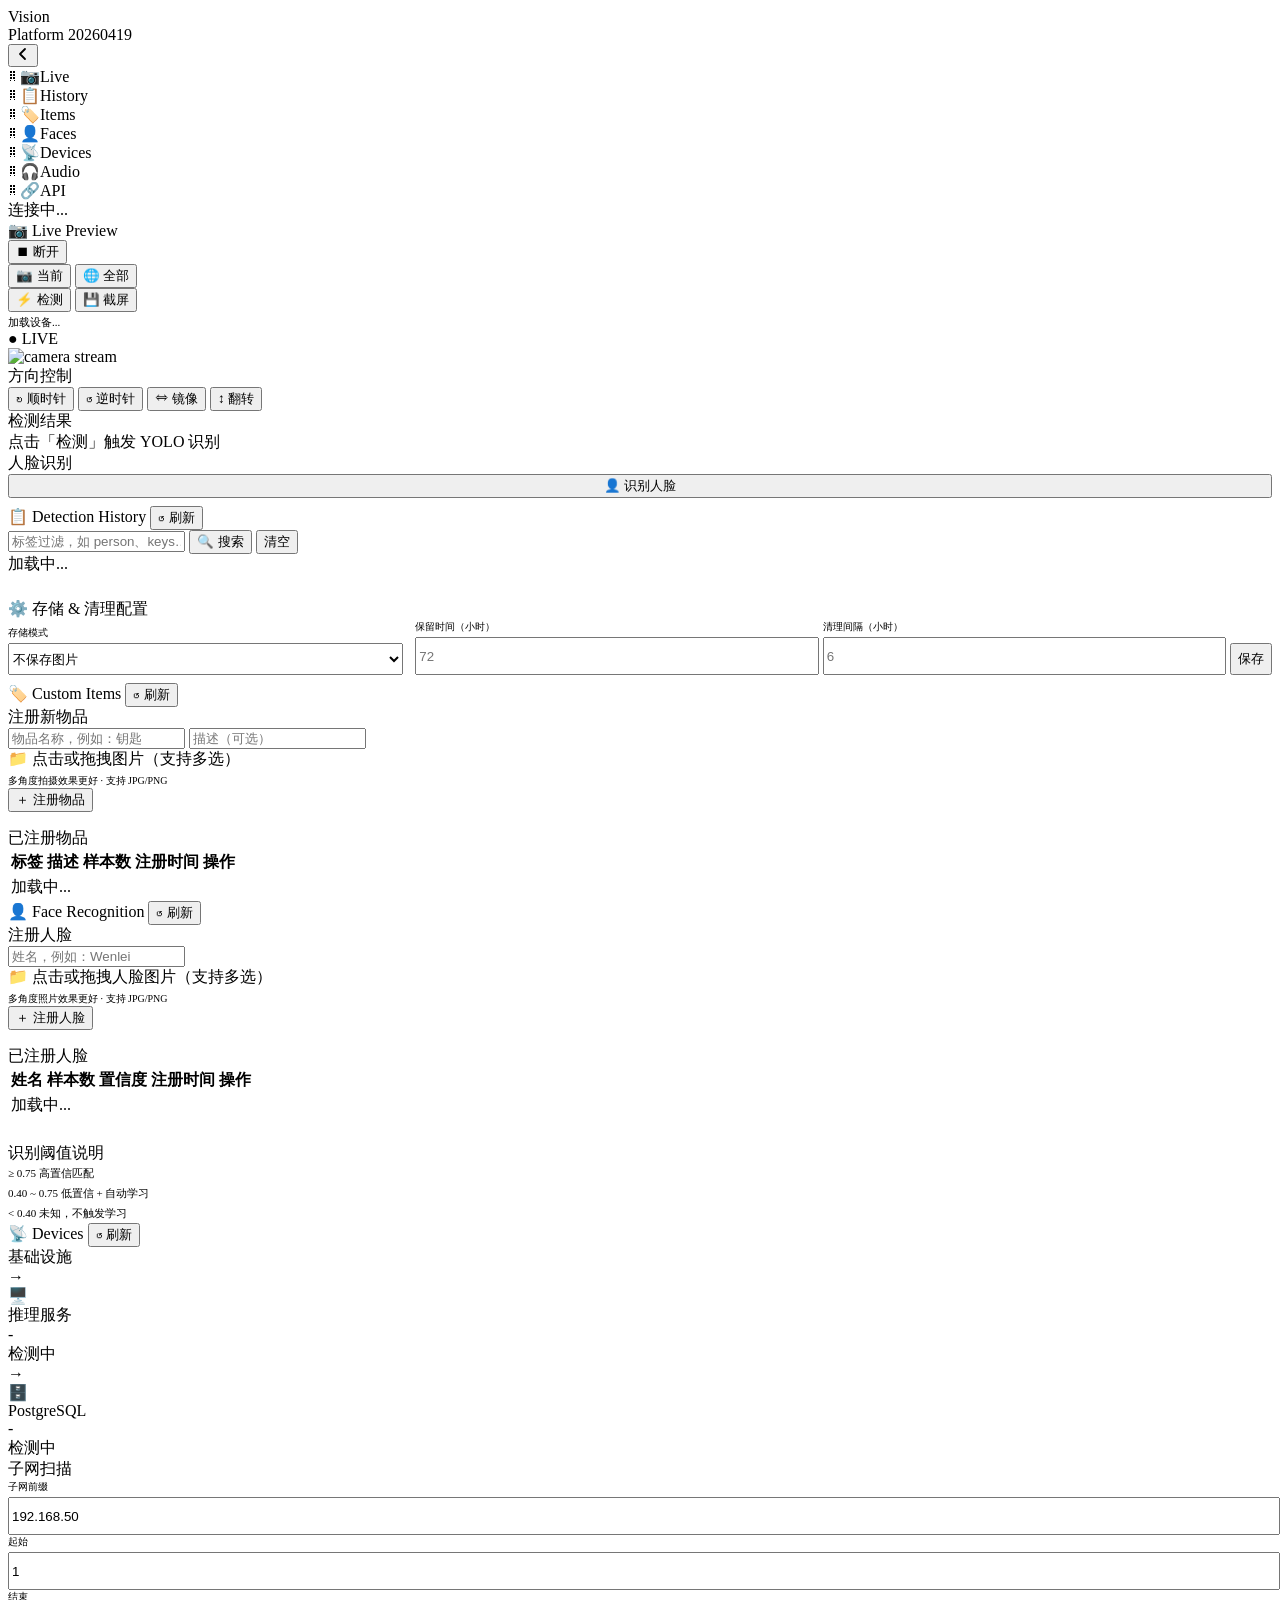
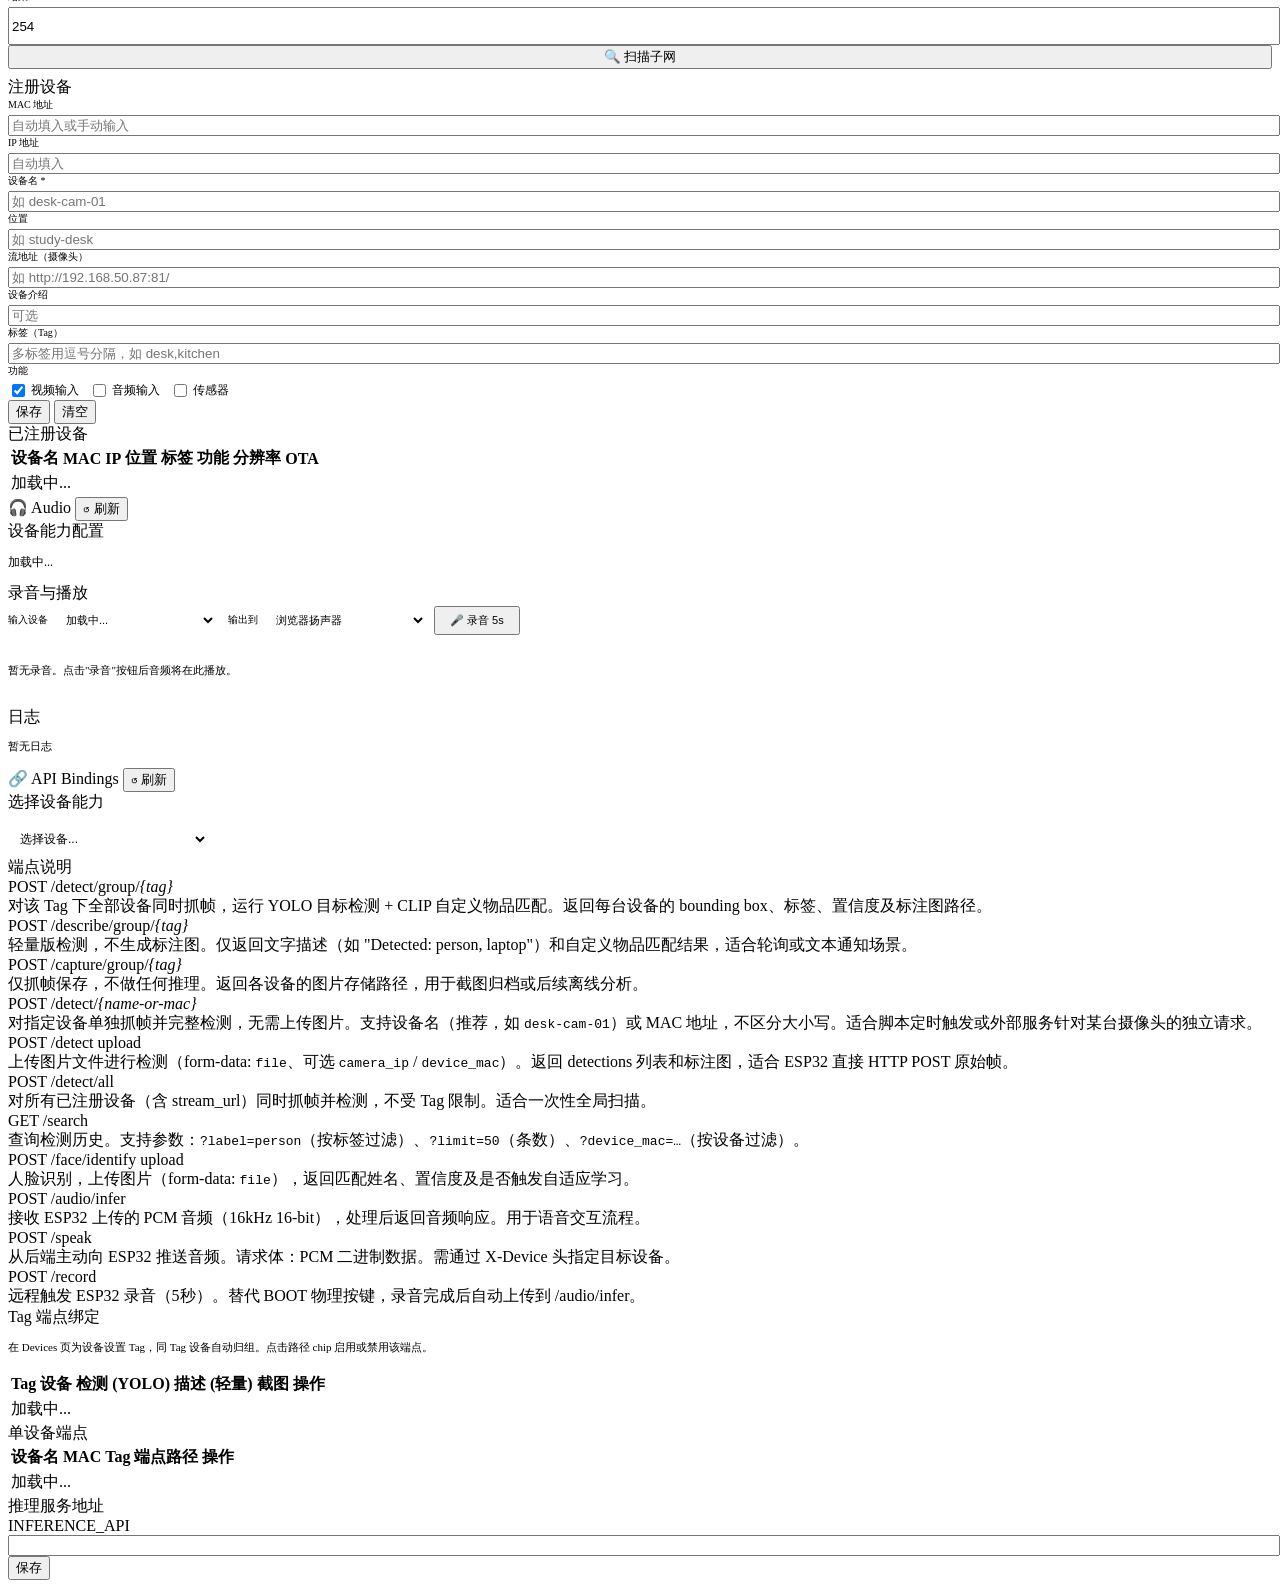
==== vision-inference/UI/index.html @ 61174d06 "feat: Audio page output device selector + compact waveform + fix GPIO 1/2/3 in README" ====
<!DOCTYPE html>
<html lang="zh-CN">
<head>
<meta charset="UTF-8">
<meta name="viewport" content="width=device-width, initial-scale=1.0">
<title>Vision Platform</title>
<link rel="stylesheet" href="/ui/style.css?v=20260419">
</head>
<body>

<!-- ── 侧边栏 ──────────────────────────────────────────────── -->
<nav id="sidebar">
  <div class="nav-header">
    <div class="nav-brand">
      <div class="nav-logo">Vision</div>
      <div class="nav-sub" id="ver-label">Platform 20260419</div>
    </div>
    <button class="nav-toggle" id="nav-toggle" onclick="toggleSidebar()" title="收起侧边栏">
      <svg width="14" height="14" viewBox="0 0 14 14" fill="none">
        <path class="toggle-arrow" d="M9 2L4 7L9 12" stroke="currentColor" stroke-width="1.8" stroke-linecap="round" stroke-linejoin="round"/>
      </svg>
    </button>
  </div>

  <div class="nav-items">
    <div class="nav-item active" data-page="live" draggable="true">
      <span class="nav-drag" title="拖拽排序">⠿</span>
      <span class="nav-icon">📷</span><span class="nav-label">Live</span>
    </div>
    <div class="nav-item" data-page="history" draggable="true">
      <span class="nav-drag" title="拖拽排序">⠿</span>
      <span class="nav-icon">📋</span><span class="nav-label">History</span>
    </div>
    <div class="nav-item" data-page="items" draggable="true">
      <span class="nav-drag" title="拖拽排序">⠿</span>
      <span class="nav-icon">🏷️</span><span class="nav-label">Items</span>
    </div>
    <div class="nav-item" data-page="faces" draggable="true">
      <span class="nav-drag" title="拖拽排序">⠿</span>
      <span class="nav-icon">👤</span><span class="nav-label">Faces</span>
    </div>
    <div class="nav-item" data-page="devices" draggable="true">
      <span class="nav-drag" title="拖拽排序">⠿</span>
      <span class="nav-icon">📡</span><span class="nav-label">Devices</span>
    </div>
    <div class="nav-item" data-page="listen" draggable="true">
      <span class="nav-drag" title="拖拽排序">⠿</span>
      <span class="nav-icon">🎧</span><span class="nav-label">Audio</span>
    </div>
    <div class="nav-item" data-page="api" draggable="true">
      <span class="nav-drag" title="拖拽排序">⠿</span>
      <span class="nav-icon">🔗</span><span class="nav-label">API</span>
    </div>
  </div>

  <div class="nav-footer">
    <span class="status-dot" id="health-dot"></span>
    <span class="nav-label" id="health-label">连接中...</span>
  </div>
</nav>

<!-- ── 主内容 ──────────────────────────────────────────────── -->
<main>

  <!-- ══ LIVE ══════════════════════════════════════════════════ -->
  <div class="page active" id="page-live">
    <div class="page-header">
      <span class="page-title">📷 Live Preview</span>
      <div class="row">
        <button class="btn" id="btn-stream" onclick="toggleStream()">⏹ 断开</button>
        <div class="scope-bar" id="scope-bar">
          <button class="scope-btn active" data-scope="current" onclick="setScopeBtn(this,true)">📷 当前</button>
          <button class="scope-btn" data-scope="all" onclick="setScopeBtn(this,true)">🌐 全部</button>
        </div>
        <button class="btn primary" onclick="triggerScopedDetect()">⚡ 检测</button>
        <button class="btn" onclick="screenshot()">💾 截屏</button>
      </div>
    </div>
    <!-- 摄像头切换条 -->
    <div class="cam-bar" id="cam-bar">
      <span style="color:var(--text3);font-size:11px">加载设备...</span>
    </div>
    <div class="page-body">
      <div class="stream-area" id="stream-area">
        <div class="stream-overlay">
          <span class="live-badge" id="live-dot">● LIVE</span>
        </div>
        <img id="stream-img" alt="camera stream">
        <div class="stream-offline" id="stream-offline" style="display:none">
          <div class="icon">📷</div>
          <span id="stream-offline-msg">已断开</span>
        </div>
      </div>

      <div class="live-panel">
        <!-- 方向控制 -->
        <div class="panel-section">
          <div class="panel-label">方向控制</div>
          <div class="orient-grid">
            <button class="btn orient-btn" onclick="rotateCW()">↻ 顺时针</button>
            <button class="btn orient-btn" onclick="rotateCCW()">↺ 逆时针</button>
            <button class="btn orient-btn" id="btn-mirror" onclick="toggleMirror()">⟺ 镜像</button>
            <button class="btn orient-btn" id="btn-vflip" onclick="toggleVFlip()">↕ 翻转</button>
          </div>
        </div>

        <!-- 检测结果 -->
        <div class="panel-section" style="flex:1">
          <div class="panel-label">检测结果</div>
          <div class="detect-result" id="detect-result">
            <span style="color:var(--text3)">点击「检测」触发 YOLO 识别</span>
          </div>
        </div>

        <!-- 人脸识别 -->
        <div class="panel-section">
          <div class="panel-label">人脸识别</div>
          <button class="btn" style="width:100%" onclick="triggerFaceIdentify()">👤 识别人脸</button>
          <div id="face-result" style="margin-top:8px;font-size:11px;color:var(--text3)"></div>
        </div>
      </div>
    </div>
  </div>

  <!-- ══ HISTORY ════════════════════════════════════════════════ -->
  <div class="page" id="page-history">
    <div class="page-header">
      <span class="page-title">📋 Detection History</span>
      <button class="btn" onclick="loadHistory()">↺ 刷新</button>
    </div>
    <div class="page-body">
      <div class="history-toolbar">
        <input type="text" id="search-label" placeholder="标签过滤，如 person、keys…" style="flex:1" onkeydown="if(event.key==='Enter')searchHistory()">
        <button class="btn primary" onclick="searchHistory()">🔍 搜索</button>
        <button class="btn" onclick="clearSearch()">清空</button>
      </div>
      <div id="history-container">
        <span style="color:var(--text3)">加载中...</span>
      </div>

      <!-- 存储配置 -->
      <div class="card" style="margin-top:1.5rem" id="storage-settings-card">
        <div class="card-title">⚙️ 存储 &amp; 清理配置</div>
        <div style="display:grid;grid-template-columns:1fr 1fr 1fr auto;gap:.75rem;align-items:end">
          <div>
            <div style="font-size:10px;color:var(--text3);margin-bottom:3px">存储模式</div>
            <select id="cfg-storage-mode" style="width:100%;height:32px">
              <option value="none">不保存图片</option>
              <option value="retention">定期清理</option>
              <option value="permanent">永久保留</option>
            </select>
          </div>
          <div>
            <div style="font-size:10px;color:var(--text3);margin-bottom:3px">保留时间（小时）</div>
            <input type="number" id="cfg-retention-hours" min="1" placeholder="72" style="width:100%;height:32px">
          </div>
          <div>
            <div style="font-size:10px;color:var(--text3);margin-bottom:3px">清理间隔（小时）</div>
            <input type="number" id="cfg-interval-hours" min="1" placeholder="6" style="width:100%;height:32px">
          </div>
          <button class="btn primary" onclick="saveRuntimeConfig()" style="height:32px">保存</button>
        </div>
        <div id="cfg-status" style="margin-top:.5rem;font-size:.8rem;color:var(--text3)"></div>
      </div>
    </div>
  </div>

  <!-- ══ ITEMS ══════════════════════════════════════════════════ -->
  <div class="page" id="page-items">
    <div class="page-header">
      <span class="page-title">🏷️ Custom Items</span>
      <button class="btn" onclick="loadItems()">↺ 刷新</button>
    </div>
    <div class="page-body">
      <div class="register-layout">
        <!-- 注册表单 -->
        <div class="card">
          <div class="card-title">注册新物品</div>
          <div class="col" style="gap:10px">
            <input type="text" id="item-label" placeholder="物品名称，例如：钥匙">
            <input type="text" id="item-desc" placeholder="描述（可选）">
            <!-- 多图上传区域 -->
            <div class="upload-zone" id="item-drop-zone"
                 onclick="document.getElementById('item-file').click()"
                 ondragover="event.preventDefault();this.classList.add('dragover')"
                 ondragleave="this.classList.remove('dragover')"
                 ondrop="event.preventDefault();this.classList.remove('dragover');addItemFiles(event.dataTransfer.files)">
              <div>📁 点击或拖拽图片（支持多选）</div>
              <div style="font-size:10px;margin-top:4px;color:var(--text3)">多角度拍摄效果更好 · 支持 JPG/PNG</div>
            </div>
            <input type="file" id="item-file" accept="image/*" multiple style="display:none"
                   onchange="addItemFiles(this.files)">
            <!-- 已选图片预览网格 -->
            <div id="item-preview-grid" style="display:none">
              <div style="font-size:11px;color:var(--text3);margin-bottom:6px">
                已选 <span id="item-file-count">0</span> 张图片
                <span style="margin-left:8px;cursor:pointer;color:var(--red)" onclick="clearItemFiles()">✕ 清空</span>
              </div>
              <div id="item-thumbs" style="display:flex;flex-wrap:wrap;gap:6px"></div>
            </div>
            <!-- 进度条 -->
            <div id="item-progress" style="display:none">
              <div style="font-size:11px;color:var(--text2);margin-bottom:4px">
                注册进度：<span id="item-progress-text">0 / 0</span>
              </div>
              <div style="height:6px;background:var(--bg3);border-radius:3px;overflow:hidden">
                <div id="item-progress-bar" style="height:100%;background:var(--accent);width:0%;transition:width 0.2s"></div>
              </div>
            </div>
            <button class="btn primary" onclick="registerItem()">＋ 注册物品</button>
            <div id="item-result" style="font-size:11px;min-height:16px"></div>
          </div>
        </div>

        <!-- 已注册列表 -->
        <div class="card" style="overflow:auto">
          <div class="card-title">已注册物品 <span id="items-count" style="color:var(--text3)"></span></div>
          <table class="list-table" id="items-table">
            <thead><tr>
              <th>标签</th><th>描述</th><th>样本数</th><th>注册时间</th><th>操作</th>
            </tr></thead>
            <tbody id="items-tbody">
              <tr><td colspan="5" style="color:var(--text3)">加载中...</td></tr>
            </tbody>
          </table>
        </div>
      </div>
    </div>
  </div>

  <!-- ══ FACES ══════════════════════════════════════════════════ -->
  <div class="page" id="page-faces">
    <div class="page-header">
      <span class="page-title">👤 Face Recognition</span>
      <button class="btn" onclick="loadFaces()">↺ 刷新</button>
    </div>
    <div class="page-body">
      <div class="register-layout">
        <!-- 注册表单 -->
        <div class="card">
          <div class="card-title">注册人脸</div>
          <div class="col" style="gap:10px">
            <input type="text" id="face-name" placeholder="姓名，例如：Wenlei">
            <!-- 多图上传区域 -->
            <div class="upload-zone" id="face-drop-zone"
                 onclick="document.getElementById('face-file').click()"
                 ondragover="event.preventDefault();this.classList.add('dragover')"
                 ondragleave="this.classList.remove('dragover')"
                 ondrop="event.preventDefault();this.classList.remove('dragover');addFaceFiles(event.dataTransfer.files)">
              <div>📁 点击或拖拽人脸图片（支持多选）</div>
              <div style="font-size:10px;margin-top:4px;color:var(--text3)">多角度照片效果更好 · 支持 JPG/PNG</div>
            </div>
            <input type="file" id="face-file" accept="image/*" multiple style="display:none"
                   onchange="addFaceFiles(this.files)">
            <!-- 已选图片预览网格 -->
            <div id="face-preview-grid" style="display:none">
              <div style="font-size:11px;color:var(--text3);margin-bottom:6px">
                已选 <span id="face-file-count">0</span> 张图片
                <span style="margin-left:8px;cursor:pointer;color:var(--red)" onclick="clearFaceFiles()">✕ 清空</span>
              </div>
              <div id="face-thumbs" style="display:flex;flex-wrap:wrap;gap:6px"></div>
            </div>
            <!-- 进度条 -->
            <div id="face-progress" style="display:none">
              <div style="font-size:11px;color:var(--text2);margin-bottom:4px">
                注册进度：<span id="face-progress-text">0 / 0</span>
              </div>
              <div style="height:6px;background:var(--bg3);border-radius:3px;overflow:hidden">
                <div id="face-progress-bar" style="height:100%;background:var(--accent);width:0%;transition:width 0.2s"></div>
              </div>
            </div>
            <button class="btn primary" onclick="registerFace()">＋ 注册人脸</button>
            <div id="face-register-result" style="font-size:11px;min-height:16px"></div>
          </div>
        </div>

        <!-- 已注册列表 -->
        <div class="card" style="overflow:auto">
          <div class="card-title">
            已注册人脸 <span id="faces-count" style="color:var(--text3)"></span>
          </div>
          <table class="list-table">
            <thead><tr>
              <th>姓名</th><th>样本数</th><th>置信度</th><th>注册时间</th><th>操作</th>
            </tr></thead>
            <tbody id="faces-tbody">
              <tr><td colspan="5" style="color:var(--text3)">加载中...</td></tr>
            </tbody>
          </table>
          <div style="margin-top:12px;padding-top:12px;border-top:1px solid var(--border)">
            <div class="card-title">识别阈值说明</div>
            <div style="font-size:11px;color:var(--text3);line-height:1.8">
              <span style="color:var(--green)">≥ 0.75</span> 高置信匹配<br>
              <span style="color:var(--amber)">0.40 ~ 0.75</span> 低置信 + 自动学习<br>
              <span style="color:var(--red)">< 0.40</span> 未知，不触发学习
            </div>
          </div>
        </div>
      </div>
    </div>
  </div>

  <!-- ══ DEVICES ════════════════════════════════════════════════ -->
  <div class="page" id="page-devices">
    <div class="page-header">
      <span class="page-title">📡 Devices</span>
      <button class="btn" onclick="initDevices()">↺ 刷新</button>
    </div>
    <div class="page-body">

      <!-- 基础设施拓扑 -->
      <div class="card">
        <div class="card-title">基础设施</div>
        <div class="infra-topo">
          <!-- 动态摄像头节点 -->
          <div id="infra-cams" style="display:contents"></div>
          <div class="infra-arrow" id="infra-arrow-to-furnace">→</div>
          <div class="infra-node" id="infra-furnace">
            <div class="infra-icon">🖥️</div>
            <div class="infra-name">推理服务</div>
            <div class="infra-meta" id="infra-furnace-ip">-</div>
            <span class="badge amber" id="infra-furnace-status">检测中</span>
          </div>
          <div class="infra-arrow">→</div>
          <div class="infra-node" id="infra-db">
            <div class="infra-icon">🗄️</div>
            <div class="infra-name">PostgreSQL</div>
            <div class="infra-meta" id="infra-db-ip">-</div>
            <span class="badge amber" id="infra-db-status">检测中</span>
          </div>
        </div>
      </div>

      <!-- 子网扫描 + 注册表单 并排 -->
      <div class="register-layout">

        <!-- 子网扫描 -->
        <div class="card">
          <div class="card-title">子网扫描</div>
          <div class="col" style="gap:8px;margin-bottom:8px">
            <div>
              <div style="font-size:10px;color:var(--text3);margin-bottom:3px">子网前缀</div>
              <input type="text" id="subnet-prefix" value="192.168.50" style="width:100%;height:32px">
            </div>
            <div class="row" style="gap:8px">
              <div style="flex:1">
                <div style="font-size:10px;color:var(--text3);margin-bottom:3px">起始</div>
                <input type="number" id="subnet-start" value="1" min="1" max="254" style="width:100%;height:32px">
              </div>
              <div style="flex:1">
                <div style="font-size:10px;color:var(--text3);margin-bottom:3px">结束</div>
                <input type="number" id="subnet-end" value="254" min="1" max="254" style="width:100%;height:32px">
              </div>
            </div>
            <button class="btn primary" id="subnet-scan-btn" onclick="scanSubnet()" style="width:100%">🔍 扫描子网</button>
          </div>
          <div id="subnet-scan-status" style="font-size:11px;color:var(--text3);margin-bottom:6px"></div>
          <div id="subnet-scan-results"></div>
        </div>

        <!-- 注册/编辑表单 -->
        <div class="card">
          <div class="card-title" id="dev-form-title">注册设备</div>
          <div id="scan-result" style="display:none"></div>

          <div class="col" style="gap:10px">
            <div>
              <div style="font-size:10px;color:var(--text3);margin-bottom:3px">MAC 地址</div>
              <input type="text" id="dev-mac" placeholder="自动填入或手动输入" style="width:100%">
            </div>
            <div>
              <div style="font-size:10px;color:var(--text3);margin-bottom:3px">IP 地址</div>
              <input type="text" id="dev-ip" placeholder="自动填入" style="width:100%" oninput="autoFillStreamUrl(this.value)">
            </div>
            <div>
              <div style="font-size:10px;color:var(--text3);margin-bottom:3px">设备名 *</div>
              <input type="text" id="dev-name" placeholder="如 desk-cam-01" style="width:100%">
            </div>
            <div>
              <div style="font-size:10px;color:var(--text3);margin-bottom:3px">位置</div>
              <input type="text" id="dev-loc" placeholder="如 study-desk" style="width:100%">
            </div>
            <div>
              <div style="font-size:10px;color:var(--text3);margin-bottom:3px">流地址（摄像头）</div>
              <input type="text" id="dev-url" placeholder="如 http://192.168.50.87:81/" style="width:100%">
            </div>
            <div>
              <div style="font-size:10px;color:var(--text3);margin-bottom:3px">设备介绍</div>
              <input type="text" id="dev-desc" placeholder="可选" style="width:100%">
            </div>
            <div>
              <div style="font-size:10px;color:var(--text3);margin-bottom:3px">标签（Tag）</div>
              <input type="text" id="dev-tag" placeholder="多标签用逗号分隔，如 desk,kitchen" style="width:100%">
            </div>
            <div>
              <div style="font-size:10px;color:var(--text3);margin-bottom:3px">功能</div>
              <div style="display:flex;gap:10px;flex-wrap:wrap;font-size:12px" id="dev-capability-group">
                <label style="display:flex;align-items:center;gap:3px;cursor:pointer">
                  <input type="checkbox" name="dev-capability" value="video_in" checked> 视频输入
                </label>
                <label style="display:flex;align-items:center;gap:3px;cursor:pointer">
                  <input type="checkbox" name="dev-capability" value="audio_in"> 音频输入
                </label>
                <label style="display:flex;align-items:center;gap:3px;cursor:pointer">
                  <input type="checkbox" name="dev-capability" value="sensor"> 传感器
                </label>
              </div>
            </div>
            <div class="row" style="gap:8px">
              <button class="btn primary" onclick="registerDevice()">保存</button>
              <button class="btn" onclick="clearDevForm()" style="color:var(--text3)">清空</button>
              <button class="btn" id="dev-delete-btn" onclick="deleteCurrentDevice()" style="display:none;color:var(--red);border-color:var(--red)">删除</button>
            </div>
            <div id="dev-register-result" style="font-size:11px;color:var(--text3)"></div>

            <!-- 摄像头实时控制（仅编辑已注册设备时显示） -->
            <div id="dev-cam-ctrl" style="display:none;border-top:1px solid var(--border);padding-top:12px;margin-top:4px">
              <div style="font-size:10px;color:var(--text3);margin-bottom:8px;font-weight:700;letter-spacing:0.05em">摄像头实时控制</div>
              <div style="display:flex;gap:8px;align-items:center;flex-wrap:wrap">
                <div style="flex:1;min-width:120px">
                  <div style="font-size:10px;color:var(--text3);margin-bottom:3px">分辨率</div>
                  <select id="dev-framesize" style="width:100%;height:32px;padding:0 8px;border-radius:6px;border:1px solid var(--border);background:var(--bg3);color:var(--text);font-size:12px">
                    <option value="QQVGA">QQVGA 160×120</option>
                    <option value="QVGA">QVGA 320×240</option>
                    <option value="VGA" selected>VGA 640×480</option>
                    <option value="SVGA">SVGA 800×600</option>
                    <option value="XGA">XGA 1024×768</option>
                    <option value="HD">HD 1280×720</option>
                    <option value="SXGA">SXGA 1280×960</option>
                    <option value="UXGA">UXGA 1600×1200</option>
                  </select>
                </div>
                <button class="btn" onclick="applyCamConfig()" style="height:32px;align-self:flex-end">下发</button>
                <button class="btn" onclick="fetchCamStatus()" style="height:32px;align-self:flex-end;color:var(--text3)">刷新状态</button>
              </div>
              <div id="dev-cam-status" style="font-size:11px;color:var(--text3);margin-top:6px"></div>

            </div>
          </div>
        </div>

      </div>

      <!-- 已注册设备列表（全宽） -->
      <div class="card" style="overflow:auto">
        <div class="card-title">已注册设备 <span id="devices-count" style="color:var(--text3)"></span></div>
        <table class="list-table" id="devices-table">
          <thead><tr>
            <th>设备名</th><th>MAC</th><th>IP</th><th>位置</th><th>标签</th><th>功能</th><th>分辨率</th><th>OTA</th>
          </tr></thead>
          <tbody id="devices-tbody">
            <tr><td colspan="6" style="color:var(--text3)">加载中...</td></tr>
          </tbody>
        </table>
        <!-- hidden file input for OTA, reused for all devices -->
        <input type="file" id="ota-file-input" accept=".bin" style="display:none" onchange="handleOtaFile(event)">
      </div>

    </div>
  </div>

  <!-- ══ Audio ══════════════════════════════════════════════ -->
  <div class="page" id="page-listen">
    <div class="page-header">
      <span class="page-title">🎧 Audio</span>
      <button class="btn" onclick="loadListenDevices()">↺ 刷新</button>
    </div>
    <div class="page-body">
      <!-- 设备能力配置 -->
      <div class="card">
        <div class="card-title">设备能力配置</div>
        <div id="audio-device-list" style="margin-top:8px">
          <p style="color:var(--text3);font-size:12px">加载中...</p>
        </div>
      </div>

      <!-- 录音回放 -->
      <div class="card" style="margin-top:12px">
        <div class="card-title">录音与播放</div>
        <div style="display:flex;gap:8px;align-items:center;flex-wrap:wrap;margin-bottom:10px">
          <div style="font-size:10px;color:var(--text3)">输入设备</div>
          <select id="listen-device" style="width:160px;height:32px;padding:0 6px;border-radius:6px;border:1px solid var(--border);background:var(--bg3);color:var(--text);font-size:11px">
            <option value="">加载中...</option>
          </select>
          <div style="font-size:10px;color:var(--text3);margin-left:4px">输出到</div>
          <select id="output-device" style="width:160px;height:32px;padding:0 6px;border-radius:6px;border:1px solid var(--border);background:var(--bg3);color:var(--text);font-size:11px">
            <option value="browser">浏览器扬声器</option>
            <option value="esp32">ESP32 扬声器</option>
          </select>
          <button class="btn" onclick="startListen()" id="btn-record" style="padding:5px 14px;font-size:11px">🎤 录音 5s</button>
          <span id="listen-status" style="font-size:11px;color:var(--text3)"></span>
        </div>
        <!-- 波形可视化 -->
        <div id="waveform-container" style="background:var(--bg3);border-radius:8px;padding:8px;margin-bottom:10px;display:none">
          <div style="display:flex;justify-content:space-between;align-items:center;margin-bottom:4px">
            <span style="font-size:10px;color:var(--text3)">📊 实时波形</span>
            <span id="waveform-level" style="font-size:10px;color:var(--text3)">音量: ---</span>
          </div>
          <canvas id="waveform-canvas" width="500" height="40" style="width:100%;height:40px;border-radius:4px;background:var(--bg2)"></canvas>
          <div id="waveform-info" style="font-size:9px;color:var(--text3);margin-top:3px;text-align:center">等待录音...</div>
        </div>
        <div id="listen-player" style="padding:6px 0">
          <p style="color:var(--text3);font-size:11px">暂无录音。点击"录音"按钮后音频将在此播放。</p>
        </div>
      </div>

      <!-- 音频日志 -->
      <div class="card" style="margin-top:12px">
        <div class="card-title">日志</div>
        <div id="listen-log" style="max-height:200px;overflow-y:auto;font-family:monospace;font-size:11px;color:var(--text2);line-height:1.6">
          <p style="color:var(--text3)">暂无日志</p>
        </div>
      </div>
    </div>
  </div>

  <!-- ══ API ═══════════════════════════════════════════════════ -->
  <div class="page" id="page-api">
    <div class="page-header">
      <span class="page-title">🔗 API Bindings</span>
      <button class="btn" onclick="initApiPage()">↺ 刷新</button>
    </div>
    <div class="page-body">
      <!-- 设备能力筛选 -->
      <div class="card">
        <div class="card-title">选择设备能力</div>
        <div style="display:flex;gap:8px;align-items:center;flex-wrap:wrap;margin-top:8px">
          <select id="api-device-select" style="width:200px;height:36px;padding:0 8px;border-radius:6px;border:1px solid var(--border);background:var(--bg3);color:var(--text);font-size:12px" onchange="onApiDeviceChange()">
            <option value="">选择设备...</option>
          </select>
          <span id="api-cap-display" style="font-size:12px;color:var(--text3)"></span>
        </div>
      </div>

      <!-- API 文档 -->
      <div class="card">
        <div class="card-title">端点说明</div>
        <div class="api-doc-grid" id="api-docs-grid">

          <div class="api-doc-row" data-cap="video_in">
            <div class="api-doc-sig">
              <span class="api-method post">POST</span>
              <span class="api-path">/detect/group/<em>{tag}</em></span>
            </div>
            <div class="api-doc-desc">对该 Tag 下全部设备同时抓帧，运行 YOLO 目标检测 + CLIP 自定义物品匹配。返回每台设备的 bounding box、标签、置信度及标注图路径。</div>
          </div>

          <div class="api-doc-row" data-cap="video_in">
            <div class="api-doc-sig">
              <span class="api-method post">POST</span>
              <span class="api-path">/describe/group/<em>{tag}</em></span>
            </div>
            <div class="api-doc-desc">轻量版检测，不生成标注图。仅返回文字描述（如 "Detected: person, laptop"）和自定义物品匹配结果，适合轮询或文本通知场景。</div>
          </div>

          <div class="api-doc-row" data-cap="video_in">
            <div class="api-doc-sig">
              <span class="api-method post">POST</span>
              <span class="api-path">/capture/group/<em>{tag}</em></span>
            </div>
            <div class="api-doc-desc">仅抓帧保存，不做任何推理。返回各设备的图片存储路径，用于截图归档或后续离线分析。</div>
          </div>

          <div class="api-doc-row" data-cap="video_in">
            <div class="api-doc-sig">
              <span class="api-method post">POST</span>
              <span class="api-path">/detect/<em>{name-or-mac}</em></span>
            </div>
            <div class="api-doc-desc">对指定设备单独抓帧并完整检测，无需上传图片。支持设备名（推荐，如 <code>desk-cam-01</code>）或 MAC 地址，不区分大小写。适合脚本定时触发或外部服务针对某台摄像头的独立请求。</div>
          </div>

          <div class="api-doc-row" data-cap="video_in">
            <div class="api-doc-sig">
              <span class="api-method post">POST</span>
              <span class="api-path">/detect</span>
              <span class="api-badge">upload</span>
            </div>
            <div class="api-doc-desc">上传图片文件进行检测（form-data: <code>file</code>、可选 <code>camera_ip</code> / <code>device_mac</code>）。返回 detections 列表和标注图，适合 ESP32 直接 HTTP POST 原始帧。</div>
          </div>

          <div class="api-doc-row" data-cap="video_in">
            <div class="api-doc-sig">
              <span class="api-method post">POST</span>
              <span class="api-path">/detect/all</span>
            </div>
            <div class="api-doc-desc">对所有已注册设备（含 stream_url）同时抓帧并检测，不受 Tag 限制。适合一次性全局扫描。</div>
          </div>

          <div class="api-doc-row" data-cap="video_in">
            <div class="api-doc-sig">
              <span class="api-method get">GET</span>
              <span class="api-path">/search</span>
            </div>
            <div class="api-doc-desc">查询检测历史。支持参数：<code>?label=person</code>（按标签过滤）、<code>?limit=50</code>（条数）、<code>?device_mac=…</code>（按设备过滤）。</div>
          </div>

          <div class="api-doc-row" data-cap="video_in">
            <div class="api-doc-sig">
              <span class="api-method post">POST</span>
              <span class="api-path">/face/identify</span>
              <span class="api-badge">upload</span>
            </div>
            <div class="api-doc-desc">人脸识别，上传图片（form-data: <code>file</code>），返回匹配姓名、置信度及是否触发自适应学习。</div>
          </div>

          <div class="api-doc-row" data-cap="audio_out">
            <div class="api-doc-sig">
              <span class="api-method post">POST</span>
              <span class="api-path">/audio/infer</span>
            </div>
            <div class="api-doc-desc">接收 ESP32 上传的 PCM 音频（16kHz 16-bit），处理后返回音频响应。用于语音交互流程。</div>
          </div>

          <div class="api-doc-row" data-cap="audio_out">
            <div class="api-doc-sig">
              <span class="api-method post">POST</span>
              <span class="api-path">/speak</span>
            </div>
            <div class="api-doc-desc">从后端主动向 ESP32 推送音频。请求体：PCM 二进制数据。需通过 X-Device 头指定目标设备。</div>
          </div>

          <div class="api-doc-row" data-cap="audio_in audio_out">
            <div class="api-doc-sig">
              <span class="api-method post">POST</span>
              <span class="api-path">/record</span>
            </div>
            <div class="api-doc-desc">远程触发 ESP32 录音（5秒）。替代 BOOT 物理按键，录音完成后自动上传到 /audio/infer。</div>
          </div>

        </div>
      </div>

      <!-- Tag 绑定 -->
      <div class="card">
        <div class="card-title">
          Tag 端点绑定
          <span id="api-tags-count" style="font-size:11px;font-weight:400;color:var(--text3)"></span>
        </div>
        <p style="font-size:11px;color:var(--text3);margin-bottom:14px;line-height:1.6">
          在 Devices 页为设备设置 Tag，同 Tag 设备自动归组。点击路径 chip 启用或禁用该端点。
        </p>
        <table class="list-table" id="api-tags-table">
          <thead><tr>
            <th>Tag</th>
            <th>设备</th>
            <th>检测 (YOLO)</th>
            <th>描述 (轻量)</th>
            <th>截图</th>
            <th>操作</th>
          </tr></thead>
          <tbody id="api-tags-tbody">
            <tr><td colspan="6" style="color:var(--text3)">加载中...</td></tr>
          </tbody>
        </table>
      </div>

      <!-- 单设备端点 -->
      <div class="card">
        <div class="card-title">单设备端点</div>
        <table class="list-table" id="api-devices-table">
          <thead><tr>
            <th>设备名</th><th>MAC</th><th>Tag</th><th>端点路径</th><th>操作</th>
          </tr></thead>
          <tbody id="api-devices-tbody">
            <tr><td colspan="5" style="color:var(--text3)">加载中...</td></tr>
          </tbody>
        </table>
      </div>

      <!-- API 地址配置 -->
      <div class="card">
        <div class="card-title">推理服务地址</div>
        <div class="config-row">
          <span class="config-key">INFERENCE_API</span>
          <div class="config-val">
            <input type="text" id="cfg-api" style="width:100%">
          </div>
          <button class="btn primary" onclick="saveApiConfig()">保存</button>
        </div>
      </div>

    </div>
  </div>

</main>

<div id="toast"></div>

<script src="/ui/app.js?v=20260501"></script>
</body>
</html>
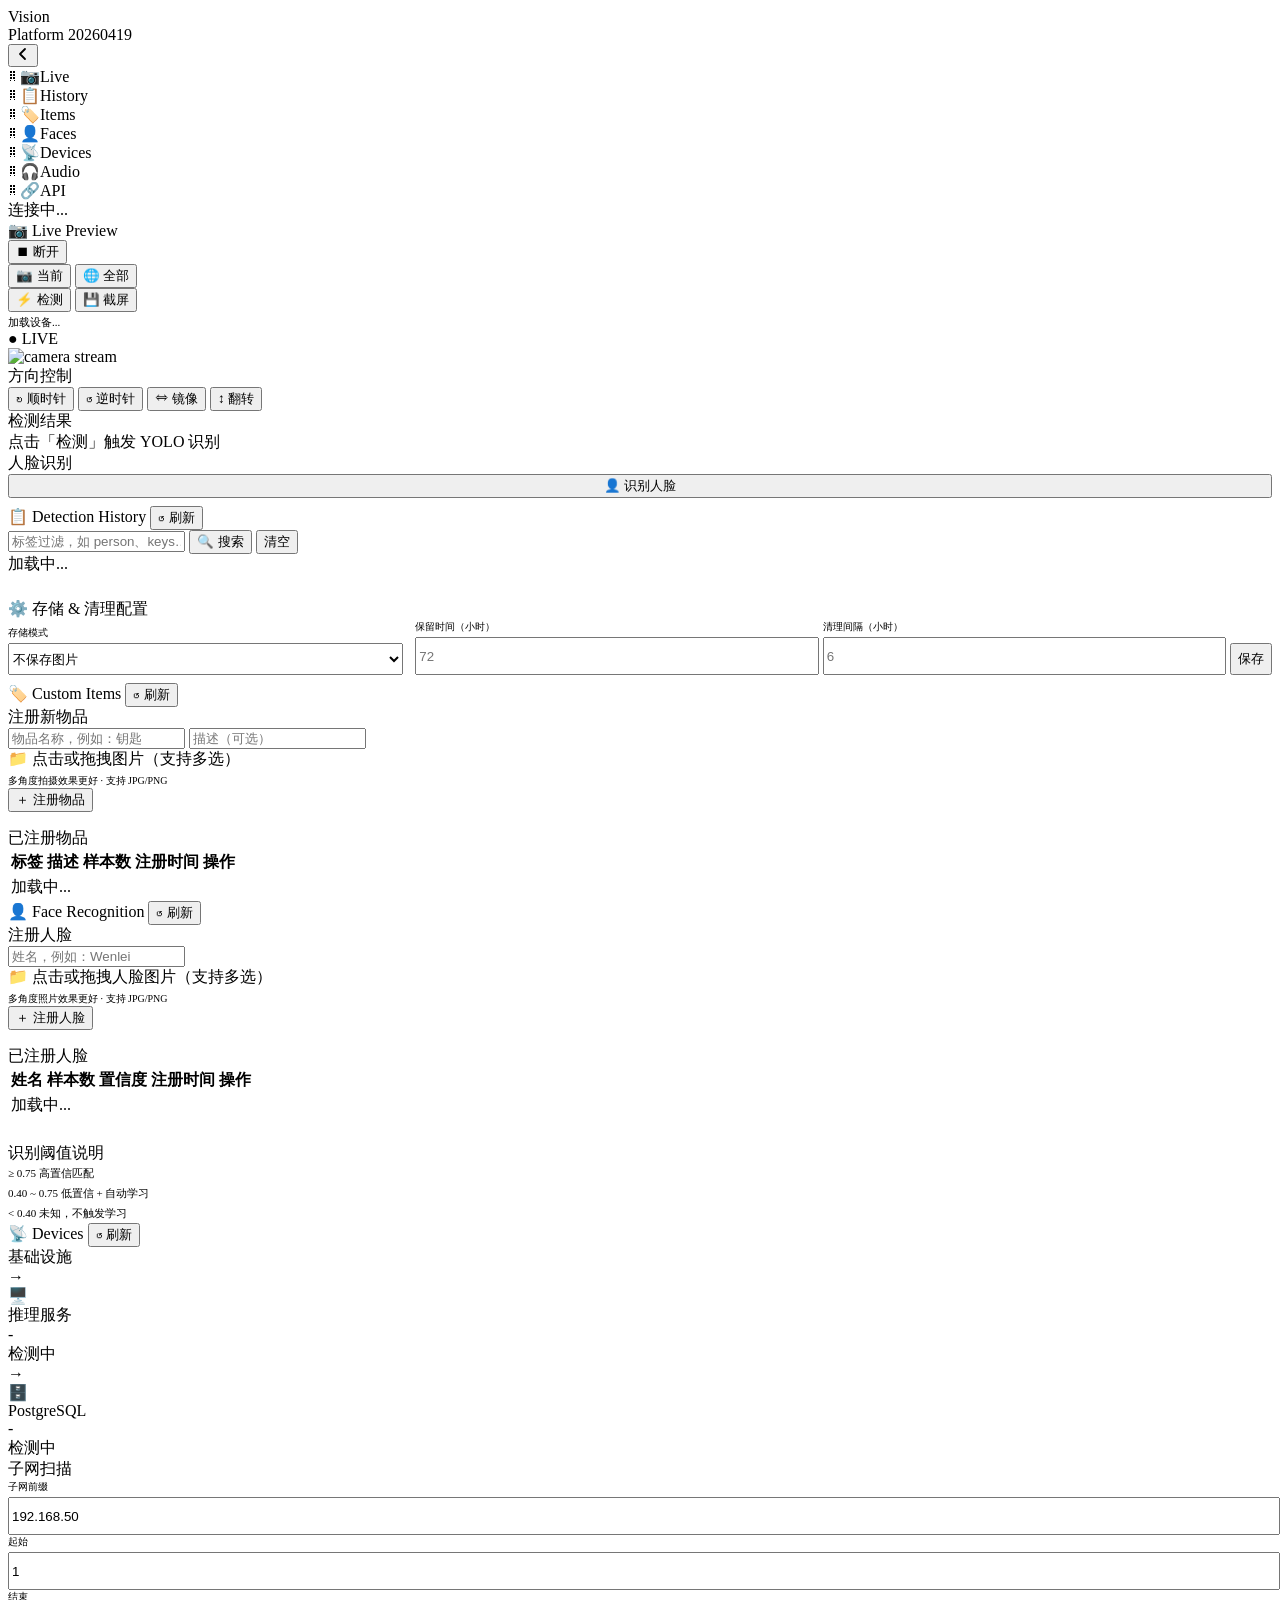
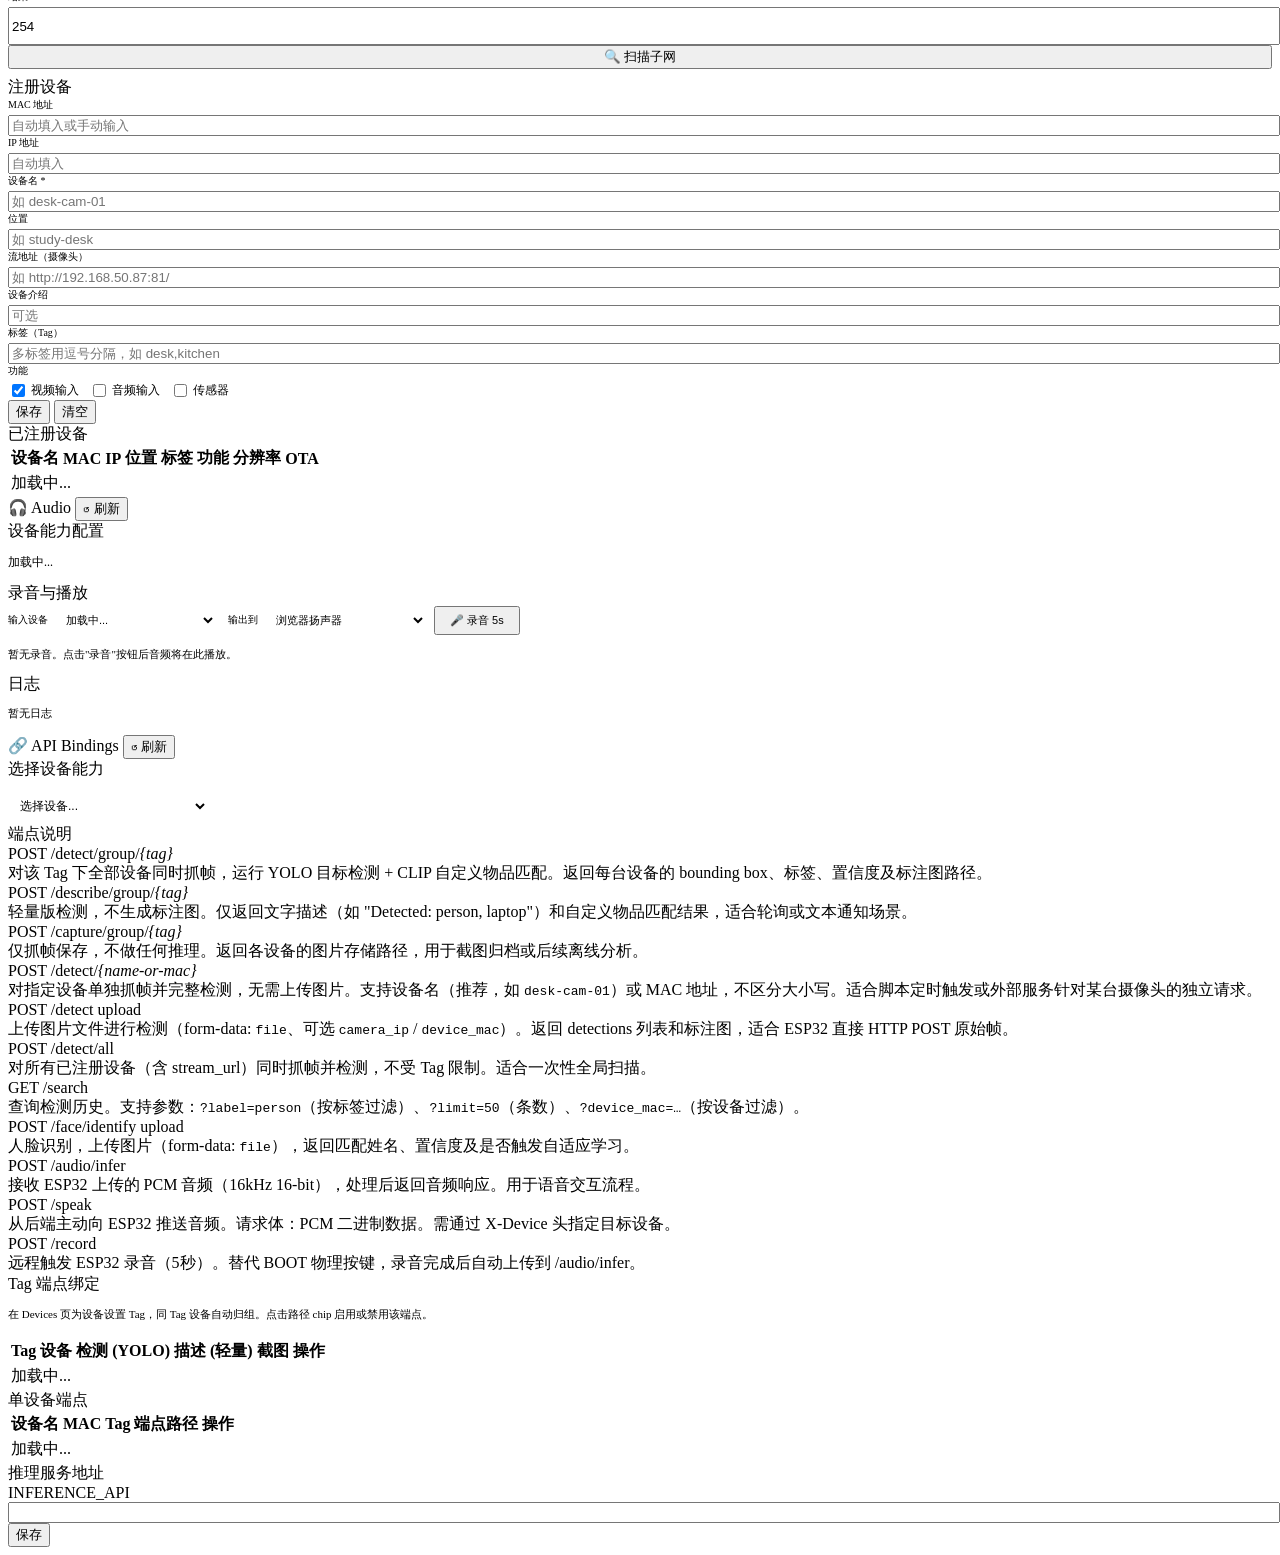
==== commit 8ddea328: "feat: remove browser mic button + add play/stop toggle for audio playback" ====
--- a/vision-inference/UI/index.html
+++ b/vision-inference/UI/index.html
@@ -499,9 +499,14 @@
           <canvas id="waveform-canvas" width="500" height="40" style="width:100%;height:40px;border-radius:4px;background:var(--bg2)"></canvas>
           <div id="waveform-info" style="font-size:9px;color:var(--text3);margin-top:3px;text-align:center">等待录音...</div>
         </div>
-        <div id="listen-player" style="padding:6px 0">
-          <p style="color:var(--text3);font-size:11px">暂无录音。点击"录音"按钮后音频将在此播放。</p>
-        </div>
+        <div id="listen-player" style="padding:6px 0;display:none">
+          <div style="display:flex;gap:6px;align-items:center;margin-bottom:6px">
+            <button class="btn" id="btn-play" onclick="togglePlayback()" style="padding:4px 12px;font-size:11px">▶ 播放</button>
+            <span id="playback-info" style="font-size:10px;color:var(--text3)"></span>
+          </div>
+          <audio id="listen-audio" controls style="width:100%;height:32px;display:none"></audio>
+        </div>
+        <p id="listen-player-empty" style="color:var(--text3);font-size:11px">暂无录音。点击"录音"按钮后音频将在此播放。</p>
       </div>
 
       <!-- 音频日志 -->
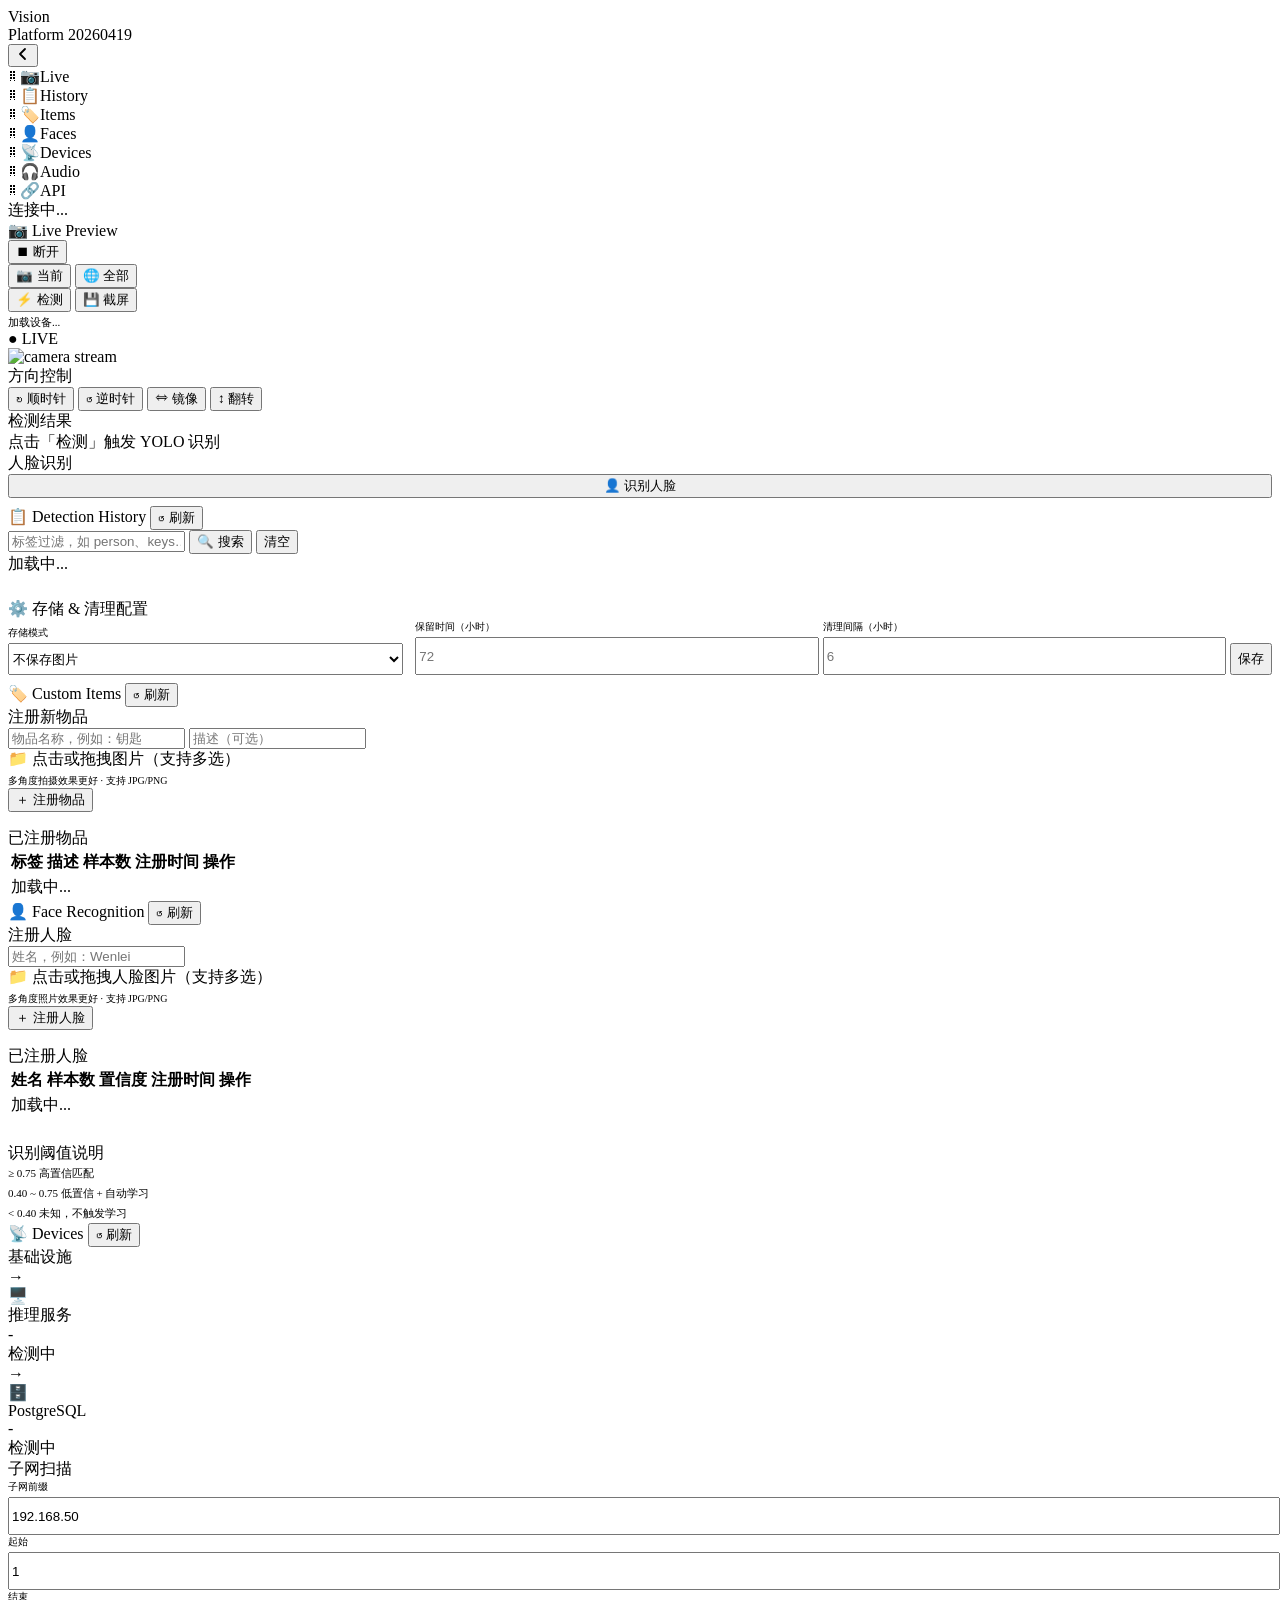
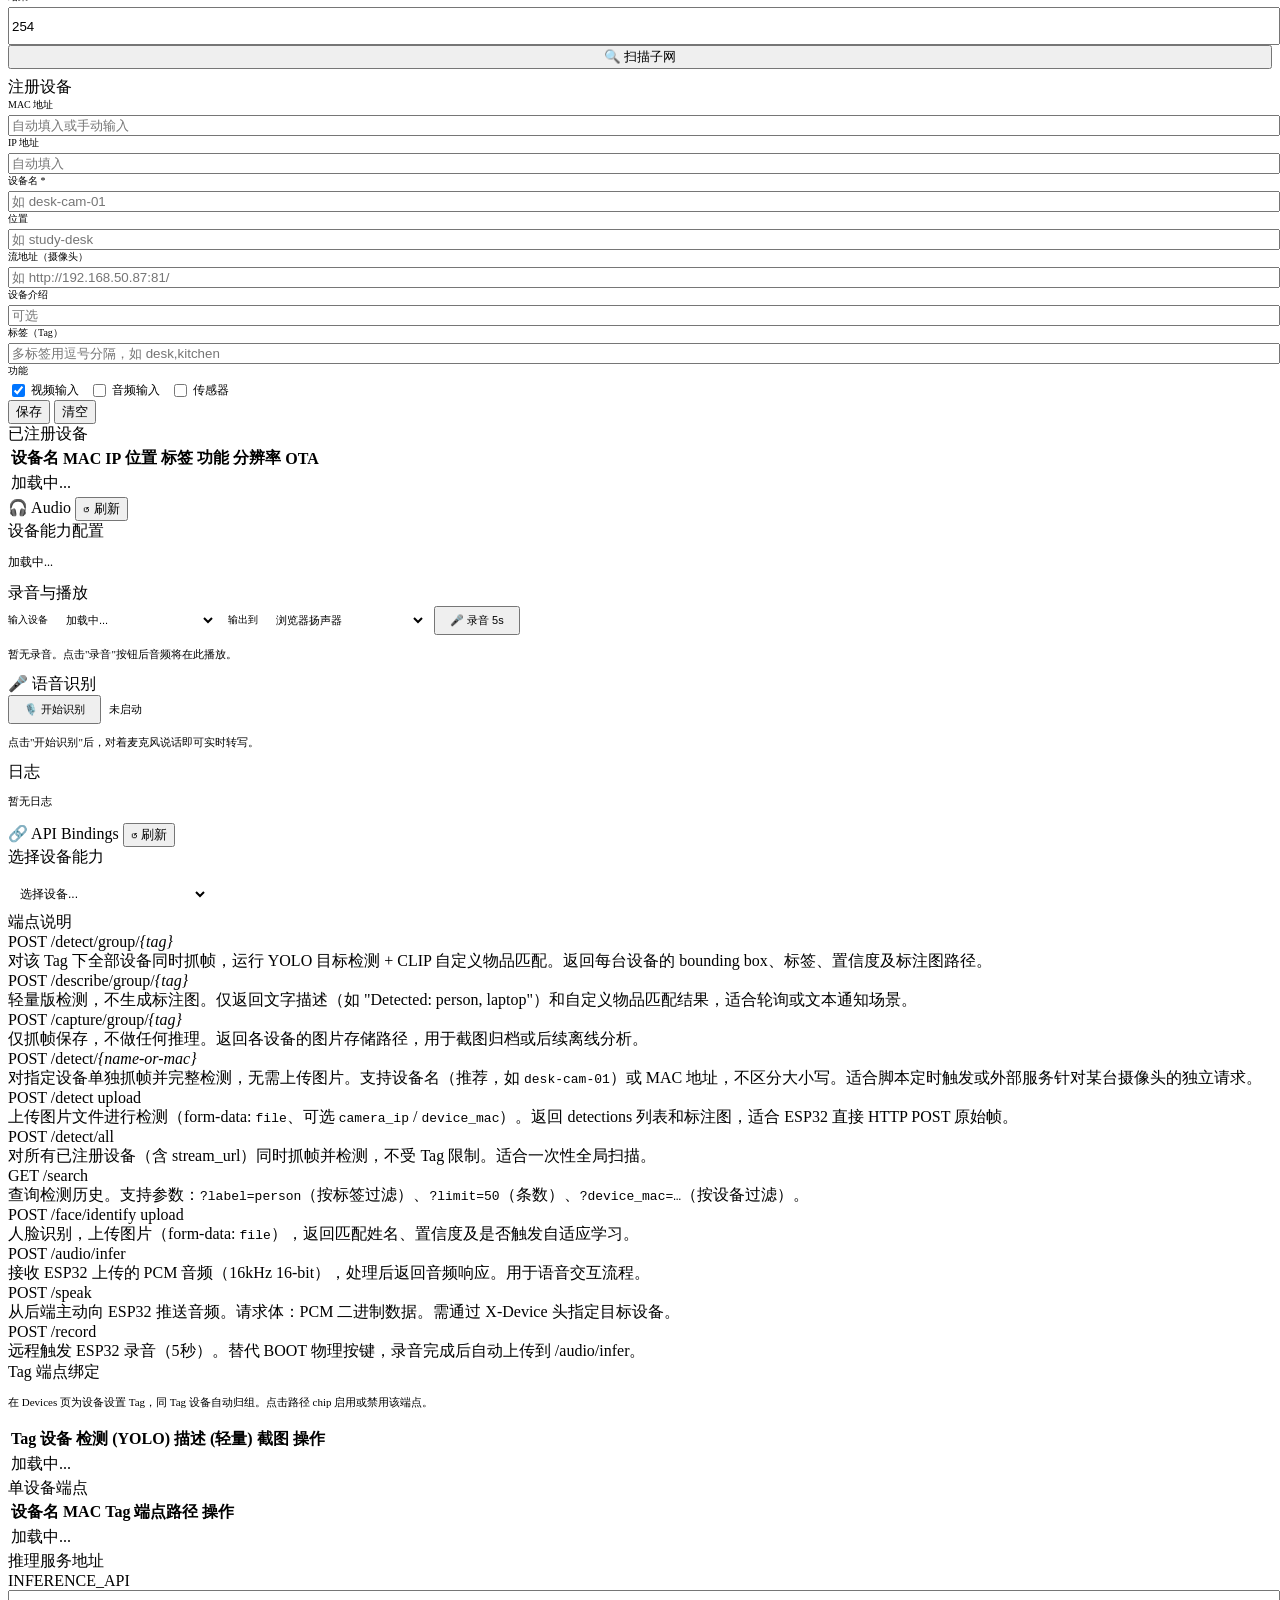
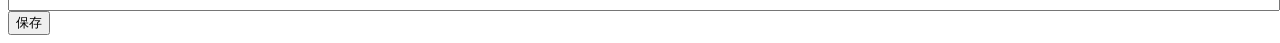
==== commit 654ce618: "feat: add real-time speech recognition card using Web Speech API (zh-CN)" ====
--- a/vision-inference/UI/index.html
+++ b/vision-inference/UI/index.html
@@ -487,16 +487,16 @@
             <option value="browser">浏览器扬声器</option>
             <option value="esp32">ESP32 扬声器</option>
           </select>
-          <button class="btn" onclick="startListen()" id="btn-record" style="padding:5px 14px;font-size:11px">🎤 录音 5s</button>
+          <button class="btn" onclick="toggleListen()" id="btn-record" style="padding:5px 14px;font-size:11px">🎤 录音 5s</button>
           <span id="listen-status" style="font-size:11px;color:var(--text3)"></span>
         </div>
         <!-- 波形可视化 -->
-        <div id="waveform-container" style="background:var(--bg3);border-radius:8px;padding:8px;margin-bottom:10px;display:none">
+        <div id="waveform-container" style="background:var(--bg3);border-radius:8px;padding:8px;margin-bottom:10px;display:none;width:50%;max-width:300px">
           <div style="display:flex;justify-content:space-between;align-items:center;margin-bottom:4px">
-            <span style="font-size:10px;color:var(--text3)">📊 实时波形</span>
+            <span style="font-size:10px;color:var(--text3)">📊 音频波形</span>
             <span id="waveform-level" style="font-size:10px;color:var(--text3)">音量: ---</span>
           </div>
-          <canvas id="waveform-canvas" width="500" height="40" style="width:100%;height:40px;border-radius:4px;background:var(--bg2)"></canvas>
+          <canvas id="waveform-canvas" width="300" height="60" style="width:100%;height:60px;border-radius:4px;background:var(--bg2)"></canvas>
           <div id="waveform-info" style="font-size:9px;color:var(--text3);margin-top:3px;text-align:center">等待录音...</div>
         </div>
         <div id="listen-player" style="padding:6px 0;display:none">
@@ -507,6 +507,20 @@
           <audio id="listen-audio" controls style="width:100%;height:32px;display:none"></audio>
         </div>
         <p id="listen-player-empty" style="color:var(--text3);font-size:11px">暂无录音。点击"录音"按钮后音频将在此播放。</p>
+      </div>
+
+      <!-- 语音识别 -->
+      <div class="card" style="margin-top:12px">
+        <div class="card-title">🎤 语音识别</div>
+        <div style="display:flex;gap:8px;align-items:center;margin-bottom:8px">
+          <button class="btn" id="btn-speech" onclick="toggleSpeech()" style="padding:5px 14px;font-size:11px">🎙️ 开始识别</button>
+          <span id="speech-status" style="font-size:11px;color:var(--text3)">未启动</span>
+        </div>
+        <div id="speech-result" style="background:var(--bg2);border-radius:6px;padding:10px;min-height:40px;font-size:13px;color:var(--text);white-space:pre-wrap;display:none">
+          <span id="speech-interim" style="color:var(--text3);font-style:italic"></span>
+          <span id="speech-final"></span>
+        </div>
+        <p id="speech-empty" style="color:var(--text3);font-size:11px">点击"开始识别"后，对着麦克风说话即可实时转写。</p>
       </div>
 
       <!-- 音频日志 -->
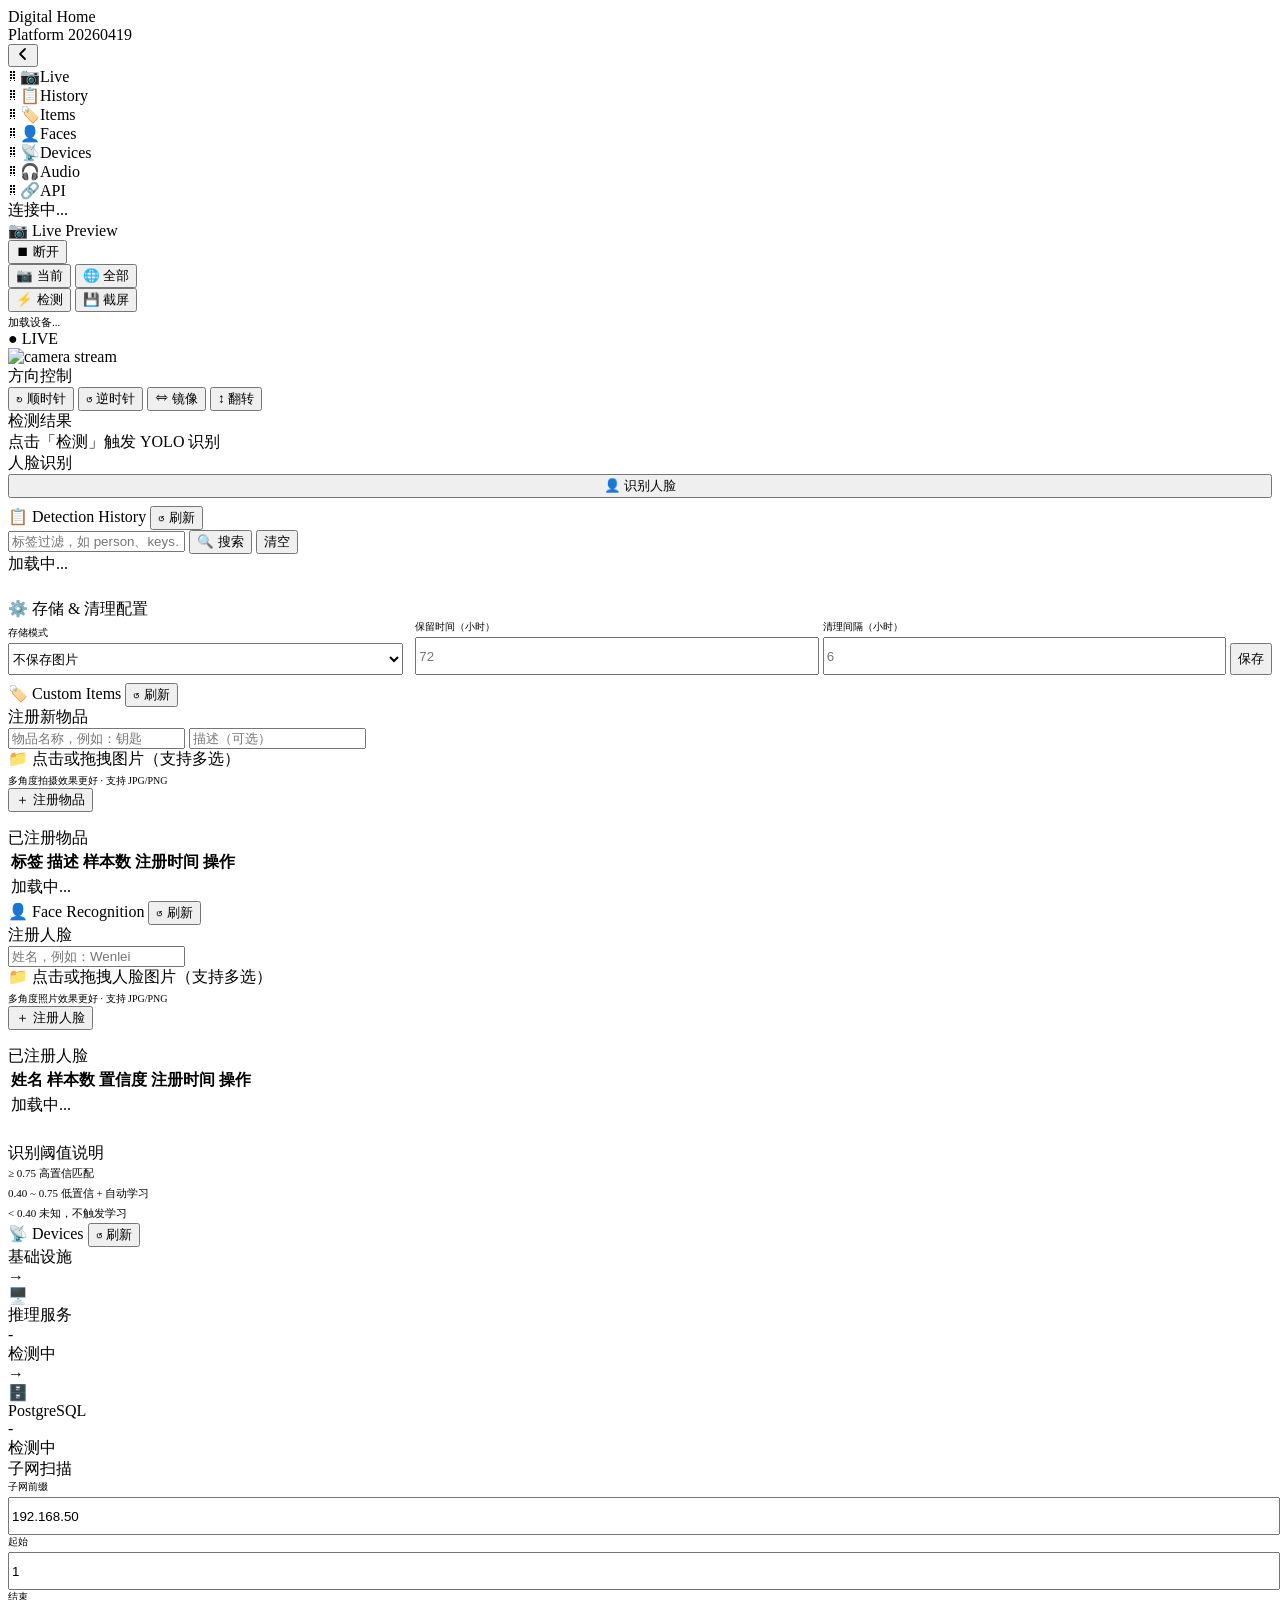
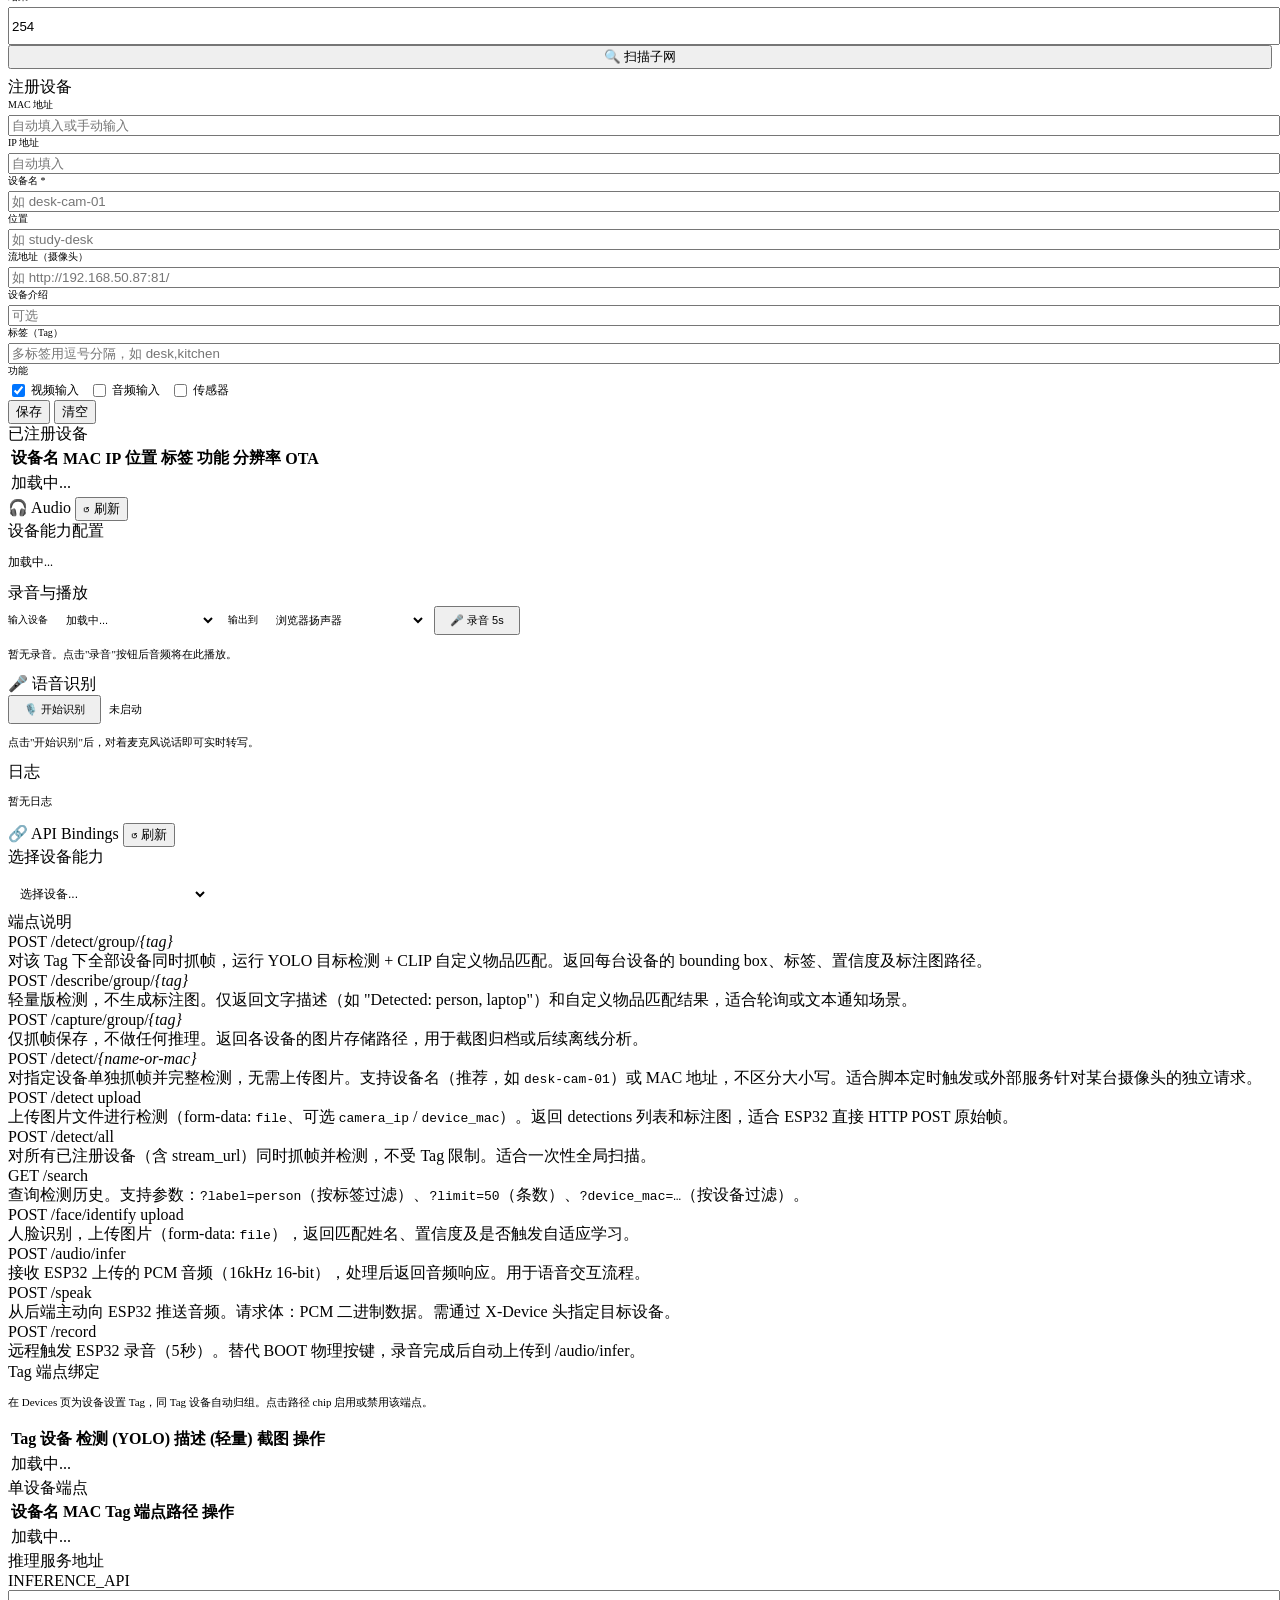
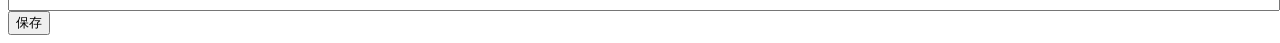
==== commit 7b53be40: "feat: rename logo Vision → Digital Home + Dockerfile rebuild comment for cache bust" ====
--- a/vision-inference/UI/index.html
+++ b/vision-inference/UI/index.html
@@ -12,7 +12,7 @@
 <nav id="sidebar">
   <div class="nav-header">
     <div class="nav-brand">
-      <div class="nav-logo">Vision</div>
+      <div class="nav-logo">Digital Home</div>
       <div class="nav-sub" id="ver-label">Platform 20260419</div>
     </div>
     <button class="nav-toggle" id="nav-toggle" onclick="toggleSidebar()" title="收起侧边栏">
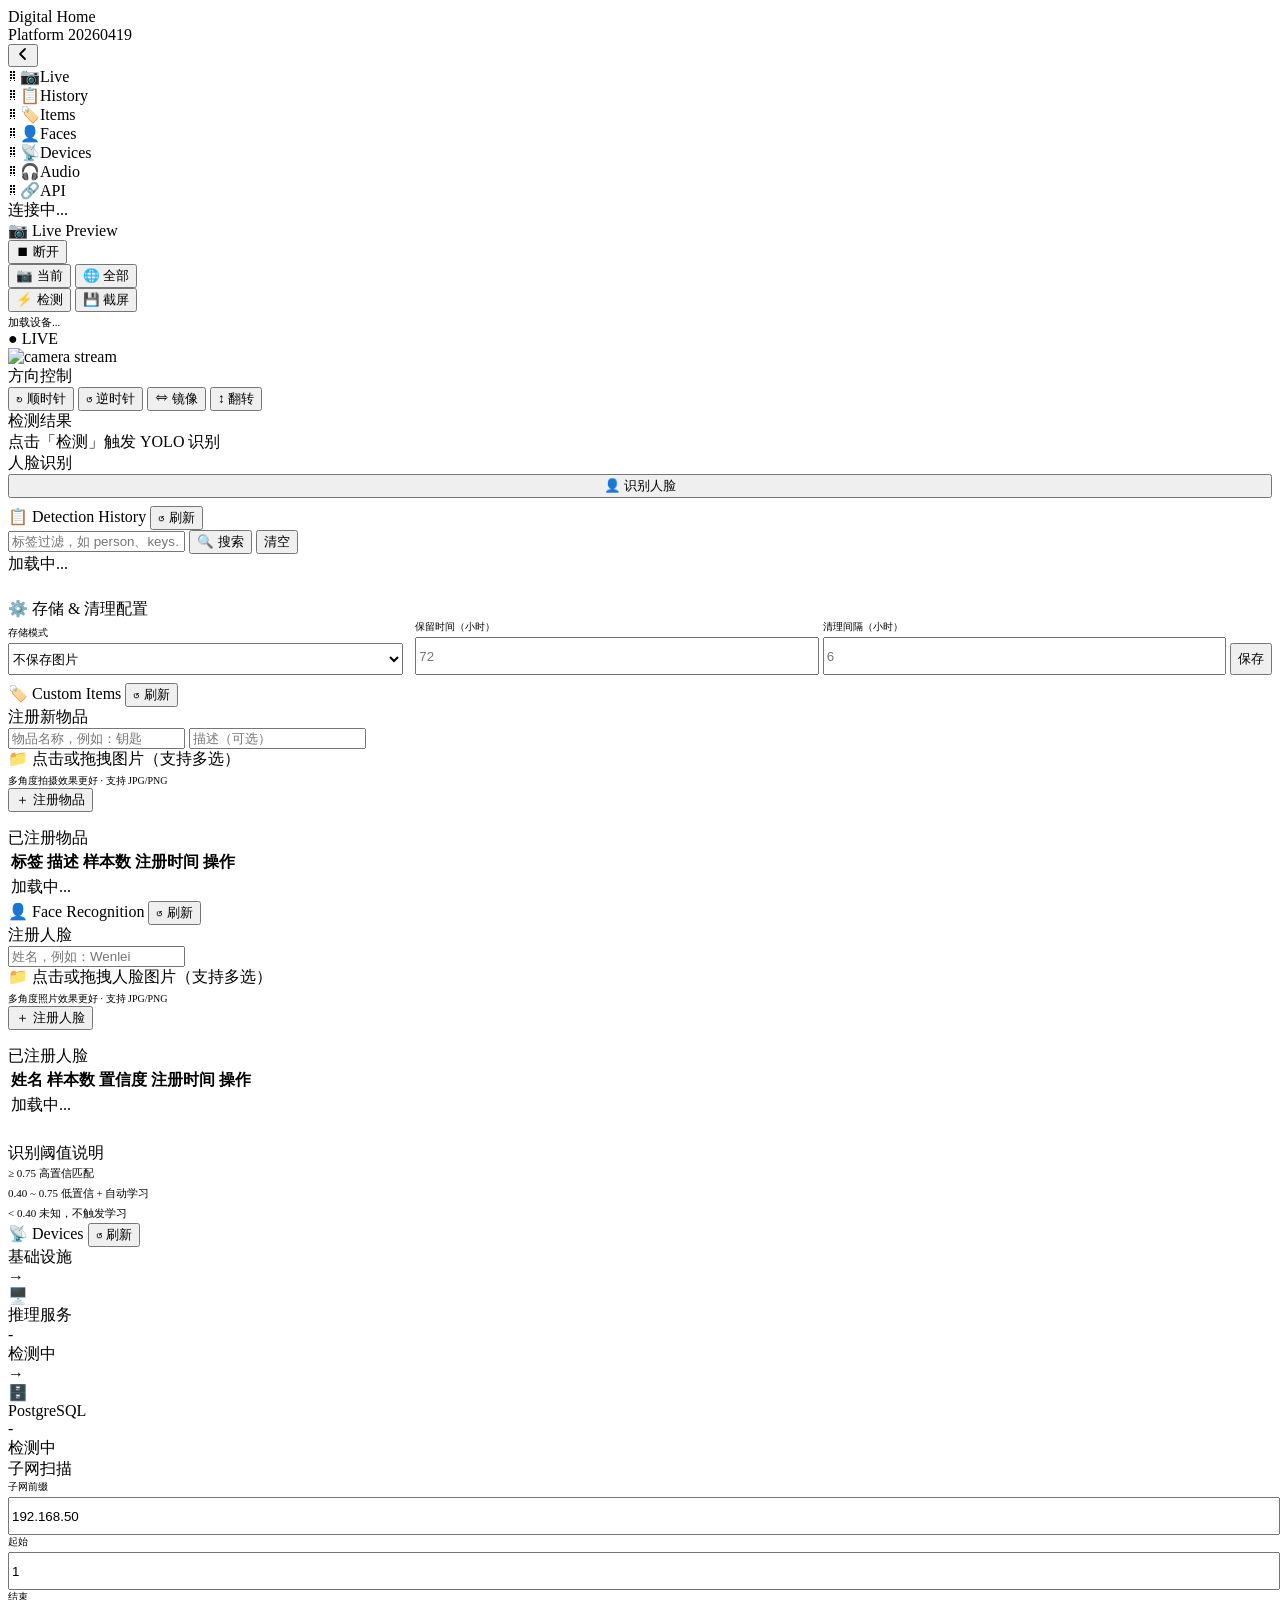
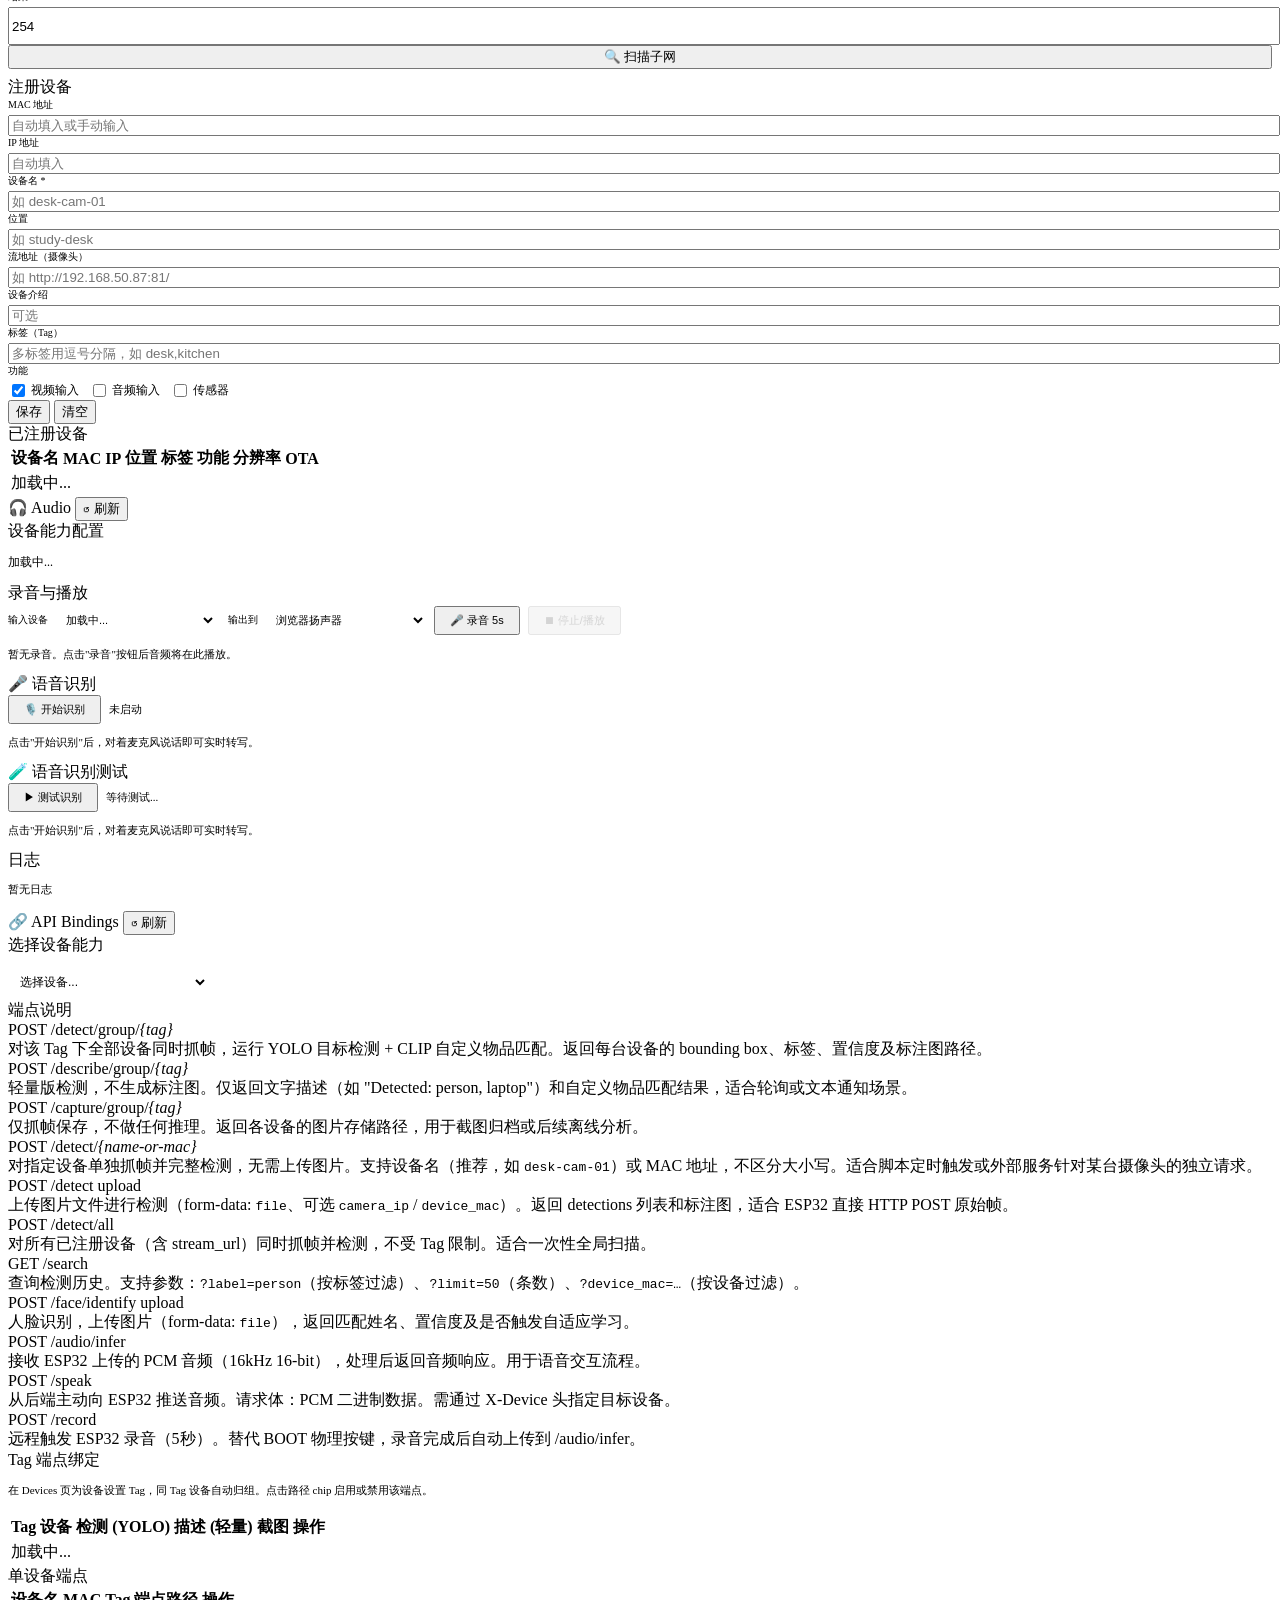
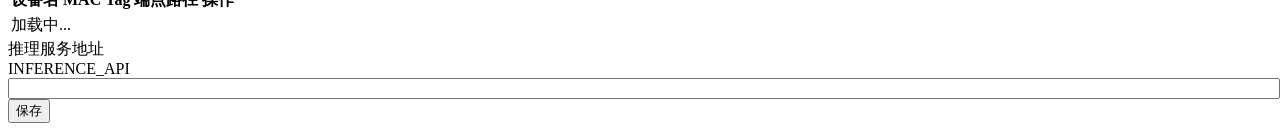
==== commit f61f8e86: "feat: add speech recognition test card to Audio page" ====
--- a/vision-inference/UI/index.html
+++ b/vision-inference/UI/index.html
@@ -487,24 +487,22 @@
             <option value="browser">浏览器扬声器</option>
             <option value="esp32">ESP32 扬声器</option>
           </select>
-          <button class="btn" onclick="toggleListen()" id="btn-record" style="padding:5px 14px;font-size:11px">🎤 录音 5s</button>
+          <button class="btn" onclick="startRecord()" id="btn-record" style="padding:5px 14px;font-size:11px">🎤 录音 5s</button>
+          <button class="btn" onclick="stopOrPlay()" id="btn-action" disabled style="padding:5px 14px;font-size:11px;opacity:0.5">⏹ 停止/播放</button>
           <span id="listen-status" style="font-size:11px;color:var(--text3)"></span>
         </div>
-        <!-- 波形可视化 -->
-        <div id="waveform-container" style="background:var(--bg3);border-radius:8px;padding:8px;margin-bottom:10px;display:none;width:50%;max-width:300px">
-          <div style="display:flex;justify-content:space-between;align-items:center;margin-bottom:4px">
-            <span style="font-size:10px;color:var(--text3)">📊 音频波形</span>
+        <!-- 瞬时音量可视化 -->
+        <div id="waveform-container" style="background:var(--bg3);border-radius:8px;padding:10px;margin-bottom:10px;display:none;width:50%;max-width:300px">
+          <div style="display:flex;justify-content:space-between;align-items:center;margin-bottom:6px">
+            <span style="font-size:10px;color:var(--text3)">🔊 瞬时音量</span>
             <span id="waveform-level" style="font-size:10px;color:var(--text3)">音量: ---</span>
           </div>
-          <canvas id="waveform-canvas" width="300" height="60" style="width:100%;height:60px;border-radius:4px;background:var(--bg2)"></canvas>
-          <div id="waveform-info" style="font-size:9px;color:var(--text3);margin-top:3px;text-align:center">等待录音...</div>
+          <canvas id="waveform-canvas" width="280" height="120" style="width:100%;height:120px;border-radius:6px;background:var(--bg2);display:block"></canvas>
+          <div id="waveform-info" style="font-size:9px;color:var(--text3);margin-top:4px;text-align:center">等待录音...</div>
         </div>
         <div id="listen-player" style="padding:6px 0;display:none">
-          <div style="display:flex;gap:6px;align-items:center;margin-bottom:6px">
-            <button class="btn" id="btn-play" onclick="togglePlayback()" style="padding:4px 12px;font-size:11px">▶ 播放</button>
-            <span id="playback-info" style="font-size:10px;color:var(--text3)"></span>
-          </div>
-          <audio id="listen-audio" controls style="width:100%;height:32px;display:none"></audio>
+          <span id="playback-info" style="font-size:10px;color:var(--text3)"></span>
+          <audio id="listen-audio" style="display:none"></audio>
         </div>
         <p id="listen-player-empty" style="color:var(--text3);font-size:11px">暂无录音。点击"录音"按钮后音频将在此播放。</p>
       </div>
@@ -513,9 +511,27 @@
       <div class="card" style="margin-top:12px">
         <div class="card-title">🎤 语音识别</div>
         <div style="display:flex;gap:8px;align-items:center;margin-bottom:8px">
-          <button class="btn" id="btn-speech" onclick="toggleSpeech()" style="padding:5px 14px;font-size:11px">🎙️ 开始识别</button>
+          <button class="btn" id="btn-speech" onclick="startSpeech()" style="padding:5px 14px;font-size:11px">🎙️ 开始识别</button>
           <span id="speech-status" style="font-size:11px;color:var(--text3)">未启动</span>
         </div>
+        <div id="speech-result" style="background:var(--bg2);border-radius:6px;padding:10px;min-height:40px;font-size:13px;color:var(--text);white-space:pre-wrap;display:none">
+          <span id="speech-interim" style="color:var(--text3);font-style:italic"></span>
+          <span id="speech-final"></span>
+        </div>
+        <p id="speech-empty" style="color:var(--text3);font-size:11px">点击"开始识别"后，对着麦克风说话即可实时转写。</p>
+      </div>
+
+      <!-- 语音识别测试 -->
+      <div class="card" style="margin-top:12px">
+        <div class="card-title">🧪 语音识别测试</div>
+        <div style="display:flex;gap:8px;align-items:center;margin-bottom:8px">
+          <button class="btn" id="btn-speech-test" onclick="testSpeechRecognition()" style="padding:5px 14px;font-size:11px">▶ 测试识别</button>
+          <span id="speech-test-status" style="font-size:11px;color:var(--text3)">等待测试...</span>
+        </div>
+        <div id="speech-test-result" style="background:var(--bg2);border-radius:6px;padding:10px;min-height:40px;font-size:12px;color:var(--text);white-space:pre-wrap;display:none">
+          <div id="speech-test-output"></div>
+        </div>
+      </div>
         <div id="speech-result" style="background:var(--bg2);border-radius:6px;padding:10px;min-height:40px;font-size:13px;color:var(--text);white-space:pre-wrap;display:none">
           <span id="speech-interim" style="color:var(--text3);font-style:italic"></span>
           <span id="speech-final"></span>
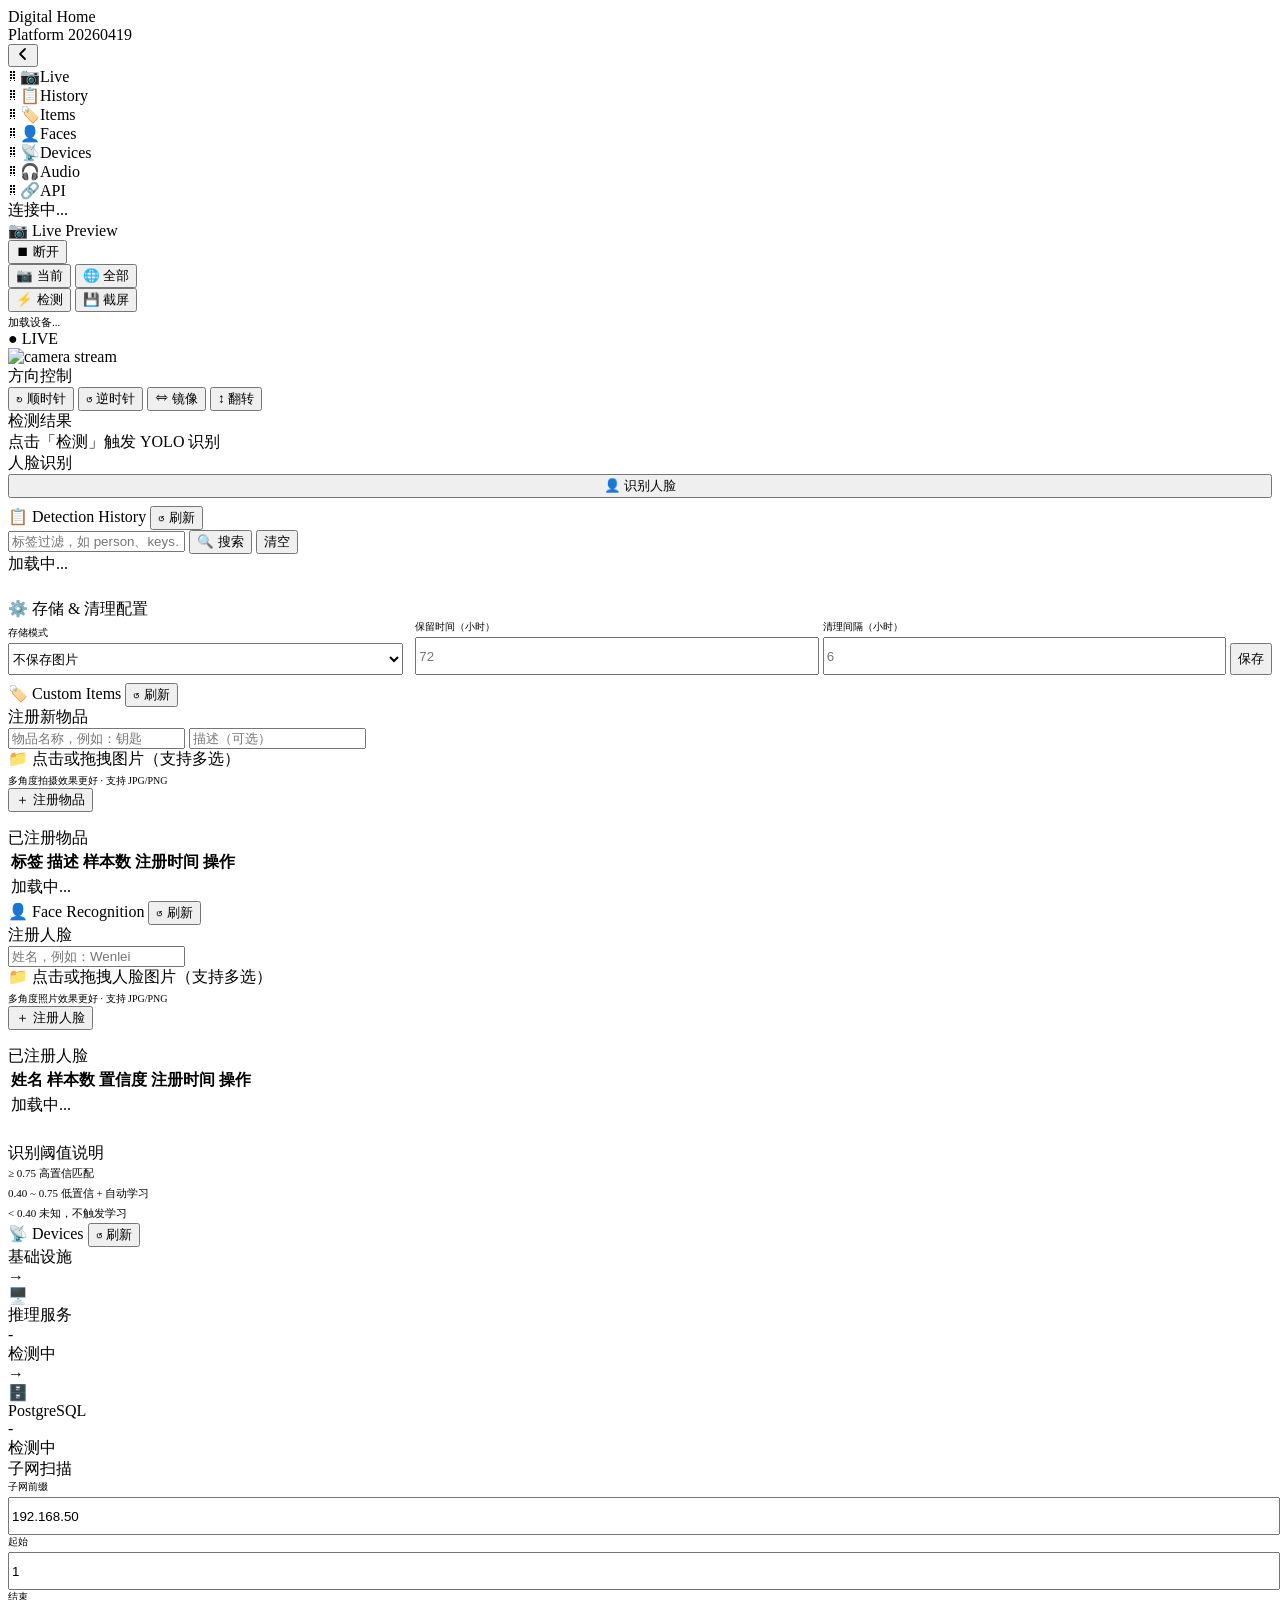
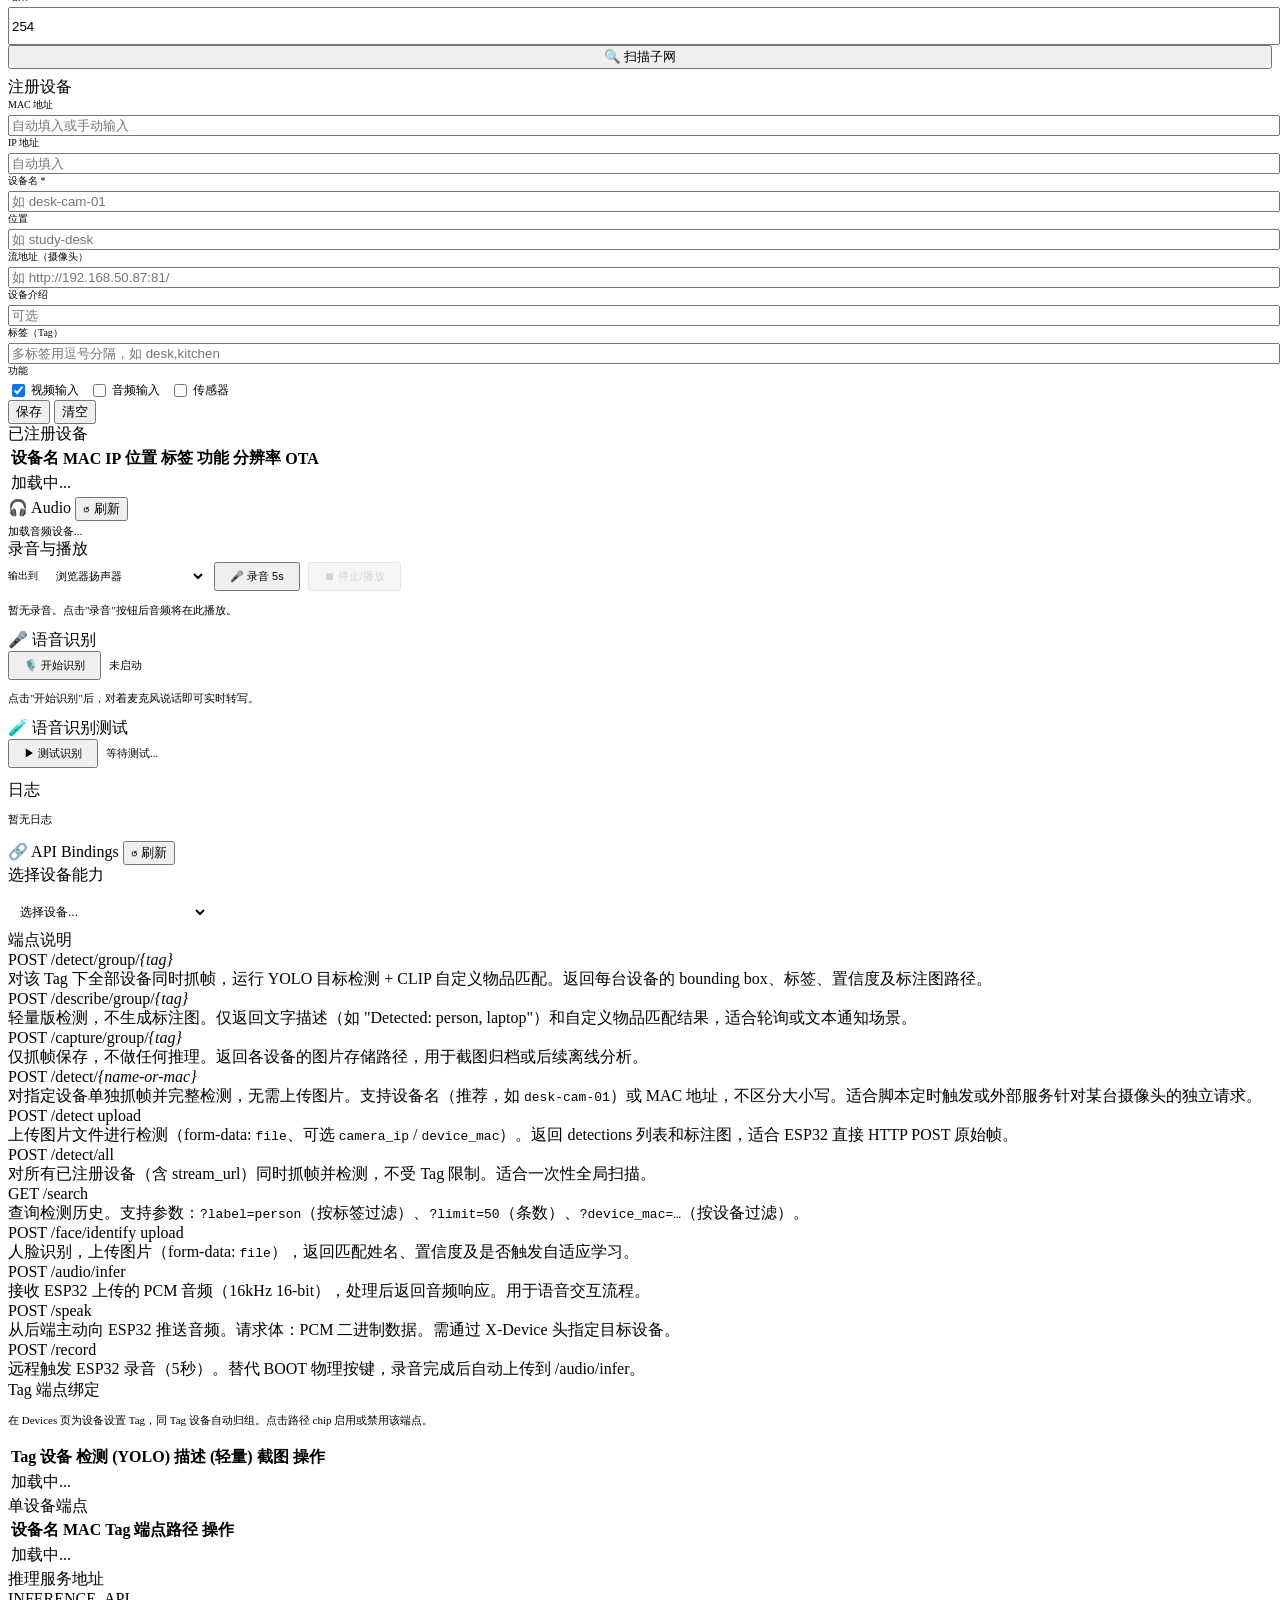
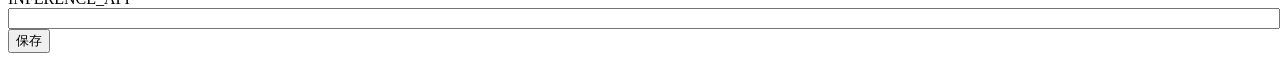
==== commit 11e99002: "refactor: Audio page uses cam-bar for audio devices, remove capability config" ====
--- a/vision-inference/UI/index.html
+++ b/vision-inference/UI/index.html
@@ -463,26 +463,18 @@
   <div class="page" id="page-listen">
     <div class="page-header">
       <span class="page-title">🎧 Audio</span>
-      <button class="btn" onclick="loadListenDevices()">↺ 刷新</button>
+      <button class="btn" onclick="loadAudioDevices()">↺ 刷新</button>
+    </div>
+    <!-- 音频设备条 -->
+    <div class="cam-bar" id="audio-cam-bar">
+      <span style="color:var(--text3);font-size:11px">加载音频设备...</span>
     </div>
     <div class="page-body">
-      <!-- 设备能力配置 -->
+      <!-- 录音与播放 -->
       <div class="card">
-        <div class="card-title">设备能力配置</div>
-        <div id="audio-device-list" style="margin-top:8px">
-          <p style="color:var(--text3);font-size:12px">加载中...</p>
-        </div>
-      </div>
-
-      <!-- 录音回放 -->
-      <div class="card" style="margin-top:12px">
         <div class="card-title">录音与播放</div>
         <div style="display:flex;gap:8px;align-items:center;flex-wrap:wrap;margin-bottom:10px">
-          <div style="font-size:10px;color:var(--text3)">输入设备</div>
-          <select id="listen-device" style="width:160px;height:32px;padding:0 6px;border-radius:6px;border:1px solid var(--border);background:var(--bg3);color:var(--text);font-size:11px">
-            <option value="">加载中...</option>
-          </select>
-          <div style="font-size:10px;color:var(--text3);margin-left:4px">输出到</div>
+          <div style="font-size:10px;color:var(--text3)">输出到</div>
           <select id="output-device" style="width:160px;height:32px;padding:0 6px;border-radius:6px;border:1px solid var(--border);background:var(--bg3);color:var(--text);font-size:11px">
             <option value="browser">浏览器扬声器</option>
             <option value="esp32">ESP32 扬声器</option>
@@ -532,11 +524,6 @@
           <div id="speech-test-output"></div>
         </div>
       </div>
-        <div id="speech-result" style="background:var(--bg2);border-radius:6px;padding:10px;min-height:40px;font-size:13px;color:var(--text);white-space:pre-wrap;display:none">
-          <span id="speech-interim" style="color:var(--text3);font-style:italic"></span>
-          <span id="speech-final"></span>
-        </div>
-        <p id="speech-empty" style="color:var(--text3);font-size:11px">点击"开始识别"后，对着麦克风说话即可实时转写。</p>
       </div>
 
       <!-- 音频日志 -->
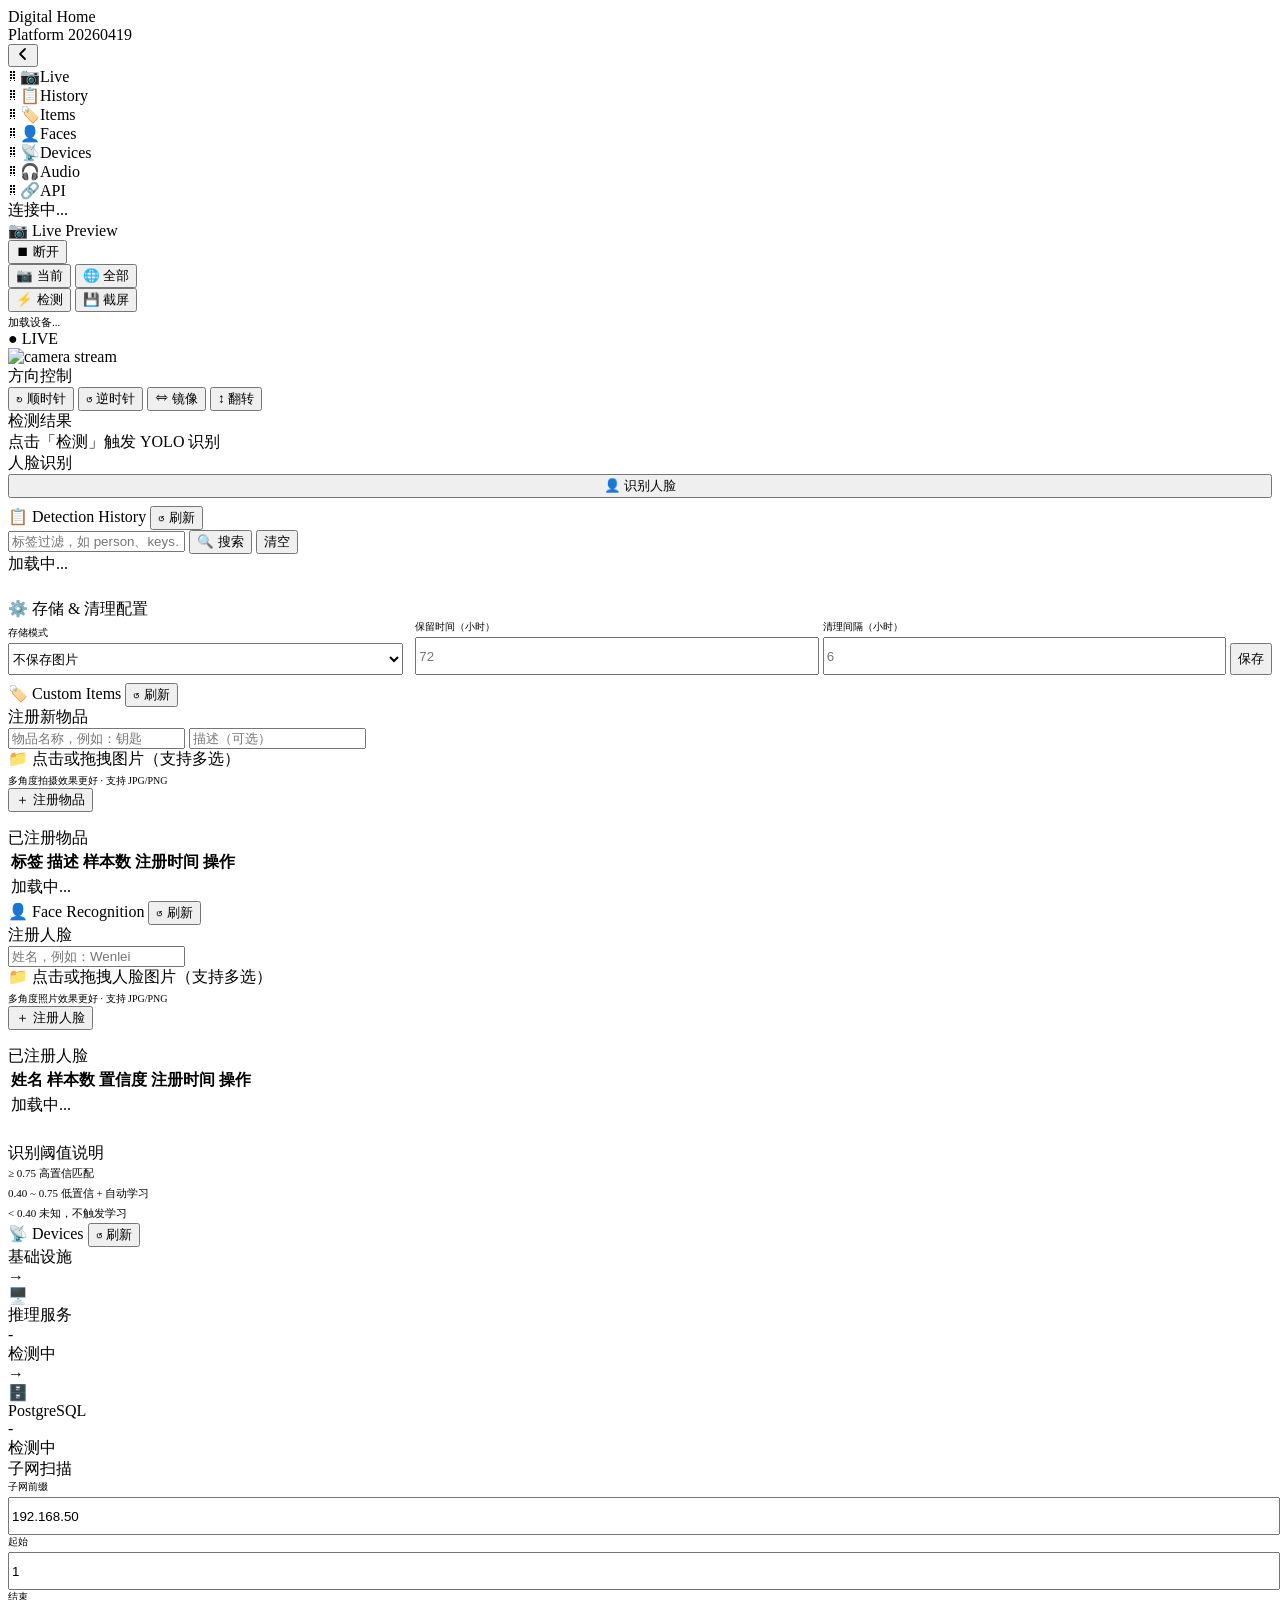
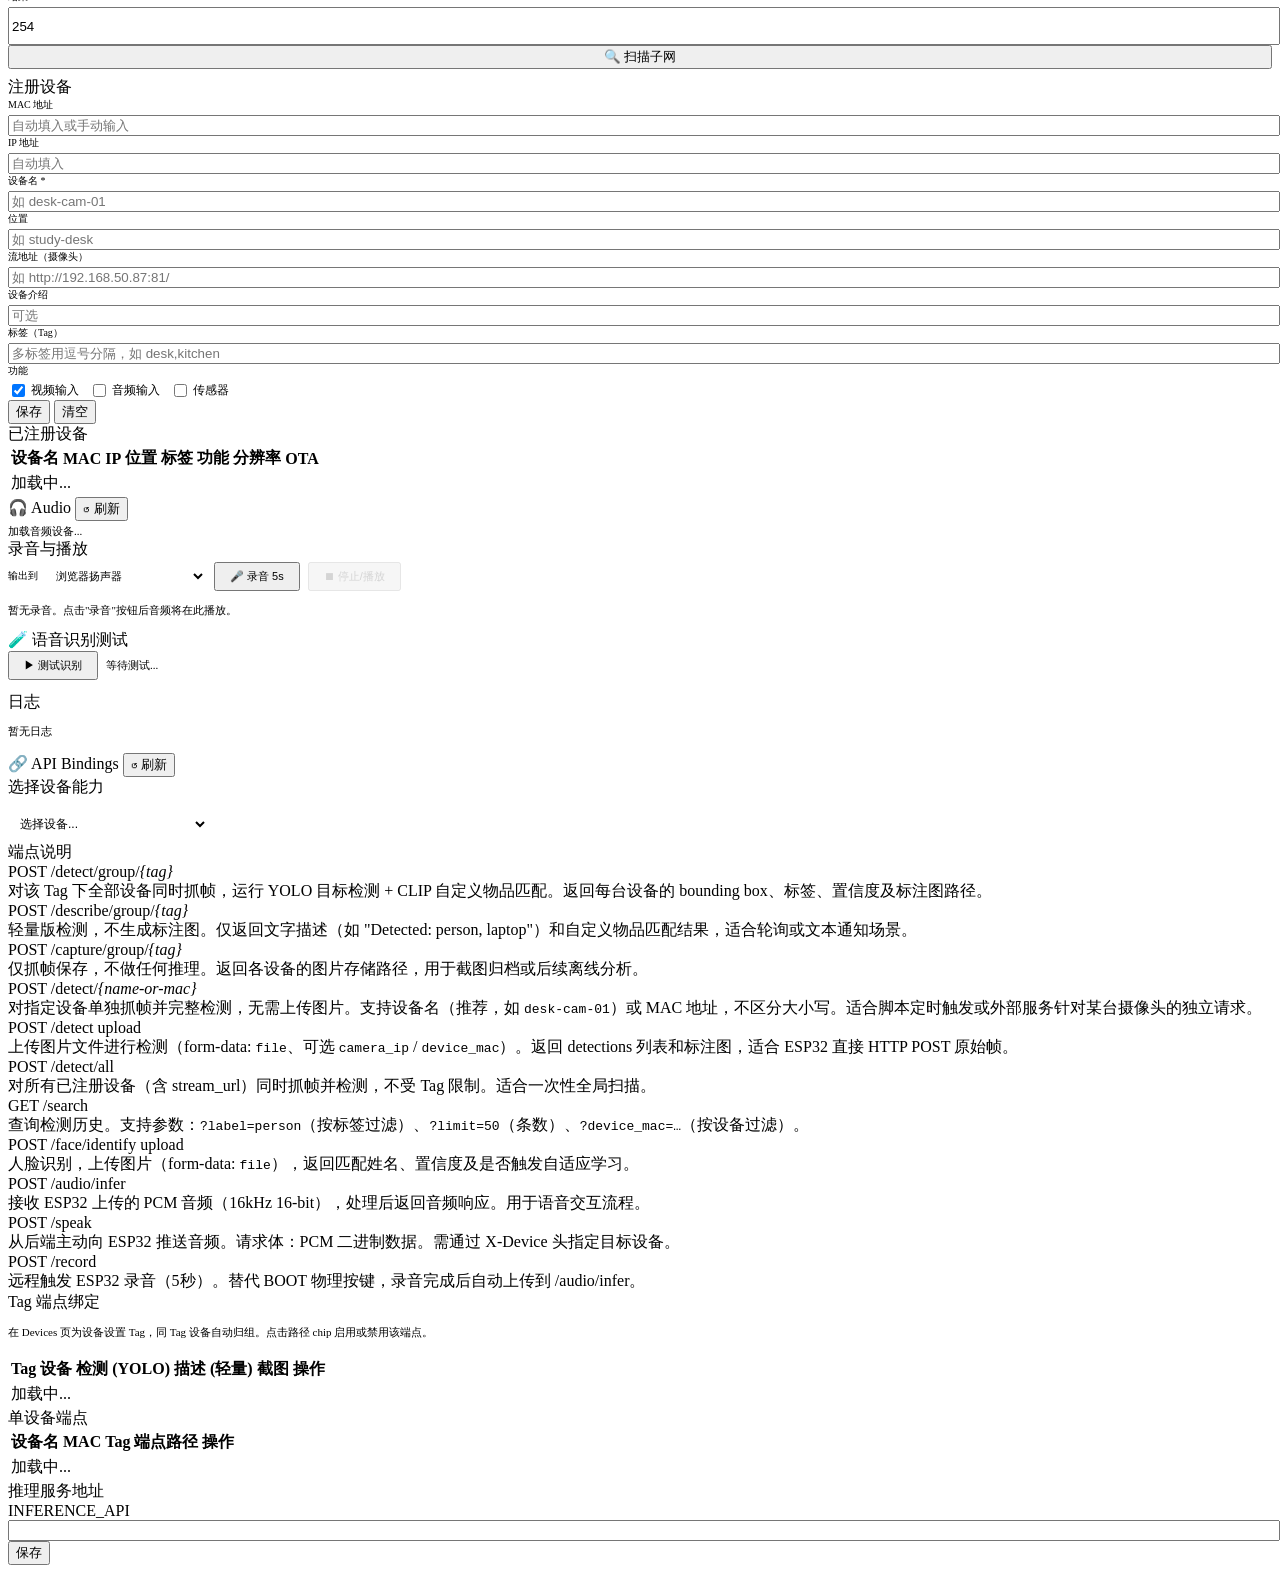
==== commit bb780d7b: "refactor: remove speech recognition card, keep test card only" ====
--- a/vision-inference/UI/index.html
+++ b/vision-inference/UI/index.html
@@ -499,20 +499,6 @@
         <p id="listen-player-empty" style="color:var(--text3);font-size:11px">暂无录音。点击"录音"按钮后音频将在此播放。</p>
       </div>
 
-      <!-- 语音识别 -->
-      <div class="card" style="margin-top:12px">
-        <div class="card-title">🎤 语音识别</div>
-        <div style="display:flex;gap:8px;align-items:center;margin-bottom:8px">
-          <button class="btn" id="btn-speech" onclick="startSpeech()" style="padding:5px 14px;font-size:11px">🎙️ 开始识别</button>
-          <span id="speech-status" style="font-size:11px;color:var(--text3)">未启动</span>
-        </div>
-        <div id="speech-result" style="background:var(--bg2);border-radius:6px;padding:10px;min-height:40px;font-size:13px;color:var(--text);white-space:pre-wrap;display:none">
-          <span id="speech-interim" style="color:var(--text3);font-style:italic"></span>
-          <span id="speech-final"></span>
-        </div>
-        <p id="speech-empty" style="color:var(--text3);font-size:11px">点击"开始识别"后，对着麦克风说话即可实时转写。</p>
-      </div>
-
       <!-- 语音识别测试 -->
       <div class="card" style="margin-top:12px">
         <div class="card-title">🧪 语音识别测试</div>
